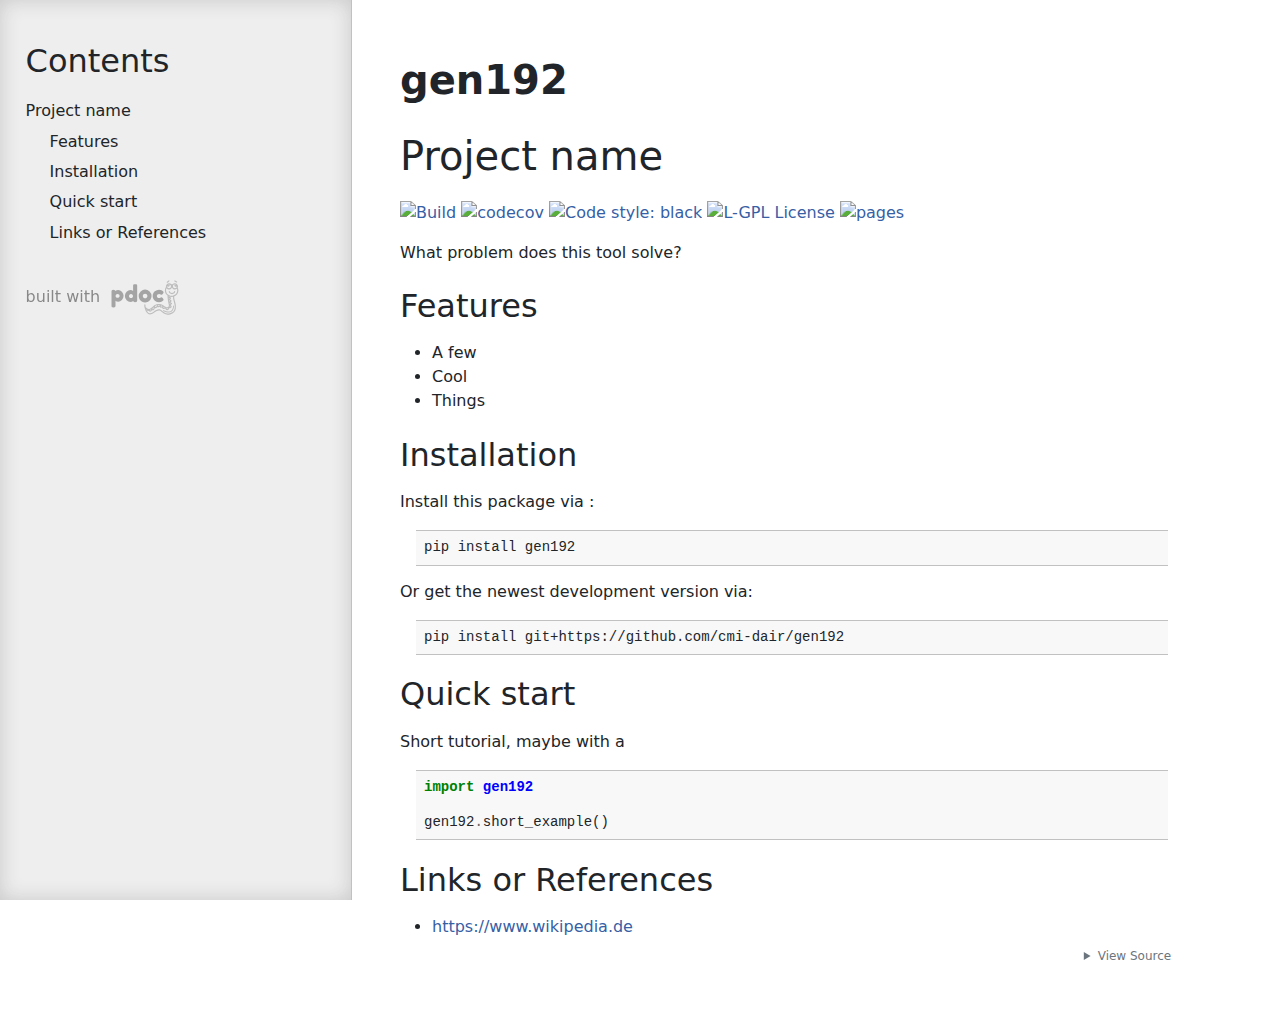
==== gen192.html @ 01dd6d23 "Deploying to gh-pages from @ cmi-dair/gen192@9e38a7f483c309b18f15847c6a47e11b8c8f13d1 🚀" ====
<!doctype html>
<html lang="en">
<head>
    <meta charset="utf-8">
    <meta name="viewport" content="width=device-width, initial-scale=1">
    <meta name="generator" content="pdoc 14.0.0"/>
    <title>gen192 API documentation</title>

    <style>/*! * Bootstrap Reboot v5.0.0 (https://getbootstrap.com/) * Copyright 2011-2021 The Bootstrap Authors * Copyright 2011-2021 Twitter, Inc. * Licensed under MIT (https://github.com/twbs/bootstrap/blob/main/LICENSE) * Forked from Normalize.css, licensed MIT (https://github.com/necolas/normalize.css/blob/master/LICENSE.md) */*,::after,::before{box-sizing:border-box}@media (prefers-reduced-motion:no-preference){:root{scroll-behavior:smooth}}body{margin:0;font-family:system-ui,-apple-system,"Segoe UI",Roboto,"Helvetica Neue",Arial,"Noto Sans","Liberation Sans",sans-serif,"Apple Color Emoji","Segoe UI Emoji","Segoe UI Symbol","Noto Color Emoji";font-size:1rem;font-weight:400;line-height:1.5;color:#212529;background-color:#fff;-webkit-text-size-adjust:100%;-webkit-tap-highlight-color:transparent}hr{margin:1rem 0;color:inherit;background-color:currentColor;border:0;opacity:.25}hr:not([size]){height:1px}h1,h2,h3,h4,h5,h6{margin-top:0;margin-bottom:.5rem;font-weight:500;line-height:1.2}h1{font-size:calc(1.375rem + 1.5vw)}@media (min-width:1200px){h1{font-size:2.5rem}}h2{font-size:calc(1.325rem + .9vw)}@media (min-width:1200px){h2{font-size:2rem}}h3{font-size:calc(1.3rem + .6vw)}@media (min-width:1200px){h3{font-size:1.75rem}}h4{font-size:calc(1.275rem + .3vw)}@media (min-width:1200px){h4{font-size:1.5rem}}h5{font-size:1.25rem}h6{font-size:1rem}p{margin-top:0;margin-bottom:1rem}abbr[data-bs-original-title],abbr[title]{-webkit-text-decoration:underline dotted;text-decoration:underline dotted;cursor:help;-webkit-text-decoration-skip-ink:none;text-decoration-skip-ink:none}address{margin-bottom:1rem;font-style:normal;line-height:inherit}ol,ul{padding-left:2rem}dl,ol,ul{margin-top:0;margin-bottom:1rem}ol ol,ol ul,ul ol,ul ul{margin-bottom:0}dt{font-weight:700}dd{margin-bottom:.5rem;margin-left:0}blockquote{margin:0 0 1rem}b,strong{font-weight:bolder}small{font-size:.875em}mark{padding:.2em;background-color:#fcf8e3}sub,sup{position:relative;font-size:.75em;line-height:0;vertical-align:baseline}sub{bottom:-.25em}sup{top:-.5em}a{color:#0d6efd;text-decoration:underline}a:hover{color:#0a58ca}a:not([href]):not([class]),a:not([href]):not([class]):hover{color:inherit;text-decoration:none}code,kbd,pre,samp{font-family:SFMono-Regular,Menlo,Monaco,Consolas,"Liberation Mono","Courier New",monospace;font-size:1em;direction:ltr;unicode-bidi:bidi-override}pre{display:block;margin-top:0;margin-bottom:1rem;overflow:auto;font-size:.875em}pre code{font-size:inherit;color:inherit;word-break:normal}code{font-size:.875em;color:#d63384;word-wrap:break-word}a>code{color:inherit}kbd{padding:.2rem .4rem;font-size:.875em;color:#fff;background-color:#212529;border-radius:.2rem}kbd kbd{padding:0;font-size:1em;font-weight:700}figure{margin:0 0 1rem}img,svg{vertical-align:middle}table{caption-side:bottom;border-collapse:collapse}caption{padding-top:.5rem;padding-bottom:.5rem;color:#6c757d;text-align:left}th{text-align:inherit;text-align:-webkit-match-parent}tbody,td,tfoot,th,thead,tr{border-color:inherit;border-style:solid;border-width:0}label{display:inline-block}button{border-radius:0}button:focus:not(:focus-visible){outline:0}button,input,optgroup,select,textarea{margin:0;font-family:inherit;font-size:inherit;line-height:inherit}button,select{text-transform:none}[role=button]{cursor:pointer}select{word-wrap:normal}select:disabled{opacity:1}[list]::-webkit-calendar-picker-indicator{display:none}[type=button],[type=reset],[type=submit],button{-webkit-appearance:button}[type=button]:not(:disabled),[type=reset]:not(:disabled),[type=submit]:not(:disabled),button:not(:disabled){cursor:pointer}::-moz-focus-inner{padding:0;border-style:none}textarea{resize:vertical}fieldset{min-width:0;padding:0;margin:0;border:0}legend{float:left;width:100%;padding:0;margin-bottom:.5rem;font-size:calc(1.275rem + .3vw);line-height:inherit}@media (min-width:1200px){legend{font-size:1.5rem}}legend+*{clear:left}::-webkit-datetime-edit-day-field,::-webkit-datetime-edit-fields-wrapper,::-webkit-datetime-edit-hour-field,::-webkit-datetime-edit-minute,::-webkit-datetime-edit-month-field,::-webkit-datetime-edit-text,::-webkit-datetime-edit-year-field{padding:0}::-webkit-inner-spin-button{height:auto}[type=search]{outline-offset:-2px;-webkit-appearance:textfield}::-webkit-search-decoration{-webkit-appearance:none}::-webkit-color-swatch-wrapper{padding:0}::file-selector-button{font:inherit}::-webkit-file-upload-button{font:inherit;-webkit-appearance:button}output{display:inline-block}iframe{border:0}summary{display:list-item;cursor:pointer}progress{vertical-align:baseline}[hidden]{display:none!important}</style>
    <style>/*! syntax-highlighting.css */pre{line-height:125%;}span.linenos{color:inherit; background-color:transparent; padding-left:5px; padding-right:20px;}.pdoc-code .hll{background-color:#ffffcc}.pdoc-code{background:#f8f8f8;}.pdoc-code .c{color:#3D7B7B; font-style:italic}.pdoc-code .err{border:1px solid #FF0000}.pdoc-code .k{color:#008000; font-weight:bold}.pdoc-code .o{color:#666666}.pdoc-code .ch{color:#3D7B7B; font-style:italic}.pdoc-code .cm{color:#3D7B7B; font-style:italic}.pdoc-code .cp{color:#9C6500}.pdoc-code .cpf{color:#3D7B7B; font-style:italic}.pdoc-code .c1{color:#3D7B7B; font-style:italic}.pdoc-code .cs{color:#3D7B7B; font-style:italic}.pdoc-code .gd{color:#A00000}.pdoc-code .ge{font-style:italic}.pdoc-code .gr{color:#E40000}.pdoc-code .gh{color:#000080; font-weight:bold}.pdoc-code .gi{color:#008400}.pdoc-code .go{color:#717171}.pdoc-code .gp{color:#000080; font-weight:bold}.pdoc-code .gs{font-weight:bold}.pdoc-code .gu{color:#800080; font-weight:bold}.pdoc-code .gt{color:#0044DD}.pdoc-code .kc{color:#008000; font-weight:bold}.pdoc-code .kd{color:#008000; font-weight:bold}.pdoc-code .kn{color:#008000; font-weight:bold}.pdoc-code .kp{color:#008000}.pdoc-code .kr{color:#008000; font-weight:bold}.pdoc-code .kt{color:#B00040}.pdoc-code .m{color:#666666}.pdoc-code .s{color:#BA2121}.pdoc-code .na{color:#687822}.pdoc-code .nb{color:#008000}.pdoc-code .nc{color:#0000FF; font-weight:bold}.pdoc-code .no{color:#880000}.pdoc-code .nd{color:#AA22FF}.pdoc-code .ni{color:#717171; font-weight:bold}.pdoc-code .ne{color:#CB3F38; font-weight:bold}.pdoc-code .nf{color:#0000FF}.pdoc-code .nl{color:#767600}.pdoc-code .nn{color:#0000FF; font-weight:bold}.pdoc-code .nt{color:#008000; font-weight:bold}.pdoc-code .nv{color:#19177C}.pdoc-code .ow{color:#AA22FF; font-weight:bold}.pdoc-code .w{color:#bbbbbb}.pdoc-code .mb{color:#666666}.pdoc-code .mf{color:#666666}.pdoc-code .mh{color:#666666}.pdoc-code .mi{color:#666666}.pdoc-code .mo{color:#666666}.pdoc-code .sa{color:#BA2121}.pdoc-code .sb{color:#BA2121}.pdoc-code .sc{color:#BA2121}.pdoc-code .dl{color:#BA2121}.pdoc-code .sd{color:#BA2121; font-style:italic}.pdoc-code .s2{color:#BA2121}.pdoc-code .se{color:#AA5D1F; font-weight:bold}.pdoc-code .sh{color:#BA2121}.pdoc-code .si{color:#A45A77; font-weight:bold}.pdoc-code .sx{color:#008000}.pdoc-code .sr{color:#A45A77}.pdoc-code .s1{color:#BA2121}.pdoc-code .ss{color:#19177C}.pdoc-code .bp{color:#008000}.pdoc-code .fm{color:#0000FF}.pdoc-code .vc{color:#19177C}.pdoc-code .vg{color:#19177C}.pdoc-code .vi{color:#19177C}.pdoc-code .vm{color:#19177C}.pdoc-code .il{color:#666666}@media (prefers-color-scheme:dark){pre{line-height:125%;}span.linenos{color:inherit; background-color:transparent; padding-left:5px; padding-right:20px;}.pdoc-code .hll{background-color:#49483e}.pdoc-code{background:#272822; color:#f8f8f2}.pdoc-code .c{color:#75715e}.pdoc-code .err{color:#960050; background-color:#1e0010}.pdoc-code .esc{color:#f8f8f2}.pdoc-code .g{color:#f8f8f2}.pdoc-code .k{color:#66d9ef}.pdoc-code .l{color:#ae81ff}.pdoc-code .n{color:#f8f8f2}.pdoc-code .o{color:#f92672}.pdoc-code .x{color:#f8f8f2}.pdoc-code .p{color:#f8f8f2}.pdoc-code .ch{color:#75715e}.pdoc-code .cm{color:#75715e}.pdoc-code .cp{color:#75715e}.pdoc-code .cpf{color:#75715e}.pdoc-code .c1{color:#75715e}.pdoc-code .cs{color:#75715e}.pdoc-code .gd{color:#f92672}.pdoc-code .ge{color:#f8f8f2; font-style:italic}.pdoc-code .gr{color:#f8f8f2}.pdoc-code .gh{color:#f8f8f2}.pdoc-code .gi{color:#a6e22e}.pdoc-code .go{color:#66d9ef}.pdoc-code .gp{color:#f92672; font-weight:bold}.pdoc-code .gs{color:#f8f8f2; font-weight:bold}.pdoc-code .gu{color:#75715e}.pdoc-code .gt{color:#f8f8f2}.pdoc-code .kc{color:#66d9ef}.pdoc-code .kd{color:#66d9ef}.pdoc-code .kn{color:#f92672}.pdoc-code .kp{color:#66d9ef}.pdoc-code .kr{color:#66d9ef}.pdoc-code .kt{color:#66d9ef}.pdoc-code .ld{color:#e6db74}.pdoc-code .m{color:#ae81ff}.pdoc-code .s{color:#e6db74}.pdoc-code .na{color:#a6e22e}.pdoc-code .nb{color:#f8f8f2}.pdoc-code .nc{color:#a6e22e}.pdoc-code .no{color:#66d9ef}.pdoc-code .nd{color:#a6e22e}.pdoc-code .ni{color:#f8f8f2}.pdoc-code .ne{color:#a6e22e}.pdoc-code .nf{color:#a6e22e}.pdoc-code .nl{color:#f8f8f2}.pdoc-code .nn{color:#f8f8f2}.pdoc-code .nx{color:#a6e22e}.pdoc-code .py{color:#f8f8f2}.pdoc-code .nt{color:#f92672}.pdoc-code .nv{color:#f8f8f2}.pdoc-code .ow{color:#f92672}.pdoc-code .w{color:#f8f8f2}.pdoc-code .mb{color:#ae81ff}.pdoc-code .mf{color:#ae81ff}.pdoc-code .mh{color:#ae81ff}.pdoc-code .mi{color:#ae81ff}.pdoc-code .mo{color:#ae81ff}.pdoc-code .sa{color:#e6db74}.pdoc-code .sb{color:#e6db74}.pdoc-code .sc{color:#e6db74}.pdoc-code .dl{color:#e6db74}.pdoc-code .sd{color:#e6db74}.pdoc-code .s2{color:#e6db74}.pdoc-code .se{color:#ae81ff}.pdoc-code .sh{color:#e6db74}.pdoc-code .si{color:#e6db74}.pdoc-code .sx{color:#e6db74}.pdoc-code .sr{color:#e6db74}.pdoc-code .s1{color:#e6db74}.pdoc-code .ss{color:#e6db74}.pdoc-code .bp{color:#f8f8f2}.pdoc-code .fm{color:#a6e22e}.pdoc-code .vc{color:#f8f8f2}.pdoc-code .vg{color:#f8f8f2}.pdoc-code .vi{color:#f8f8f2}.pdoc-code .vm{color:#f8f8f2}}</style>
    <style>/*! theme.css */:root{--pdoc-background:#fff;}.pdoc{--text:#212529;--muted:#6c757d;--link:#3660a5;--link-hover:#1659c5;--code:#f8f8f8;--active:#fff598;--accent:#eee;--accent2:#c1c1c1;--nav-hover:rgba(255, 255, 255, 0.5);--name:#0066BB;--def:#008800;--annotation:#007020;}@media (prefers-color-scheme:dark){:root{--pdoc-background:#212529;}.pdoc{--text:#f7f7f7;--muted:#9d9d9d;--link:#58a6ff;--link-hover:#3989ff;--code:#333;--active:#555;--accent:#343434;--accent2:#555;--nav-hover:rgba(0, 0, 0, 0.1);--name:#77C1FF;--def:#0cdd0c;--annotation:#00c037;}}</style>
    <style>/*! layout.css */html, body{width:100%;height:100%;}html, main{scroll-behavior:smooth;}body{background-color:var(--pdoc-background);}@media (max-width:769px){#navtoggle{cursor:pointer;position:absolute;width:50px;height:40px;top:1rem;right:1rem;border-color:var(--text);color:var(--text);display:flex;opacity:0.8;z-index:999;}#navtoggle:hover{opacity:1;}#togglestate + div{display:none;}#togglestate:checked + div{display:inherit;}main, header{padding:2rem 3vw;}header + main{margin-top:-3rem;}.git-button{display:none !important;}nav input[type="search"]{max-width:77%;}nav input[type="search"]:first-child{margin-top:-6px;}nav input[type="search"]:valid ~ *{display:none !important;}}@media (min-width:770px){:root{--sidebar-width:clamp(12.5rem, 28vw, 22rem);}nav{position:fixed;overflow:auto;height:100vh;width:var(--sidebar-width);}main, header{padding:3rem 2rem 3rem calc(var(--sidebar-width) + 3rem);width:calc(54rem + var(--sidebar-width));max-width:100%;}header + main{margin-top:-4rem;}#navtoggle{display:none;}}#togglestate{position:absolute;height:0;opacity:0;}nav.pdoc{--pad:clamp(0.5rem, 2vw, 1.75rem);--indent:1.5rem;background-color:var(--accent);border-right:1px solid var(--accent2);box-shadow:0 0 20px rgba(50, 50, 50, .2) inset;padding:0 0 0 var(--pad);overflow-wrap:anywhere;scrollbar-width:thin; scrollbar-color:var(--accent2) transparent }nav.pdoc::-webkit-scrollbar{width:.4rem; }nav.pdoc::-webkit-scrollbar-thumb{background-color:var(--accent2); }nav.pdoc > div{padding:var(--pad) 0;}nav.pdoc .module-list-button{display:inline-flex;align-items:center;color:var(--text);border-color:var(--muted);margin-bottom:1rem;}nav.pdoc .module-list-button:hover{border-color:var(--text);}nav.pdoc input[type=search]{display:block;outline-offset:0;width:calc(100% - var(--pad));}nav.pdoc .logo{max-width:calc(100% - var(--pad));max-height:35vh;display:block;margin:0 auto 1rem;transform:translate(calc(-.5 * var(--pad)), 0);}nav.pdoc ul{list-style:none;padding-left:0;}nav.pdoc > div > ul{margin-left:calc(0px - var(--pad));}nav.pdoc li a{padding:.2rem 0 .2rem calc(var(--pad) + var(--indent));}nav.pdoc > div > ul > li > a{padding-left:var(--pad);}nav.pdoc li{transition:all 100ms;}nav.pdoc li:hover{background-color:var(--nav-hover);}nav.pdoc a, nav.pdoc a:hover{color:var(--text);}nav.pdoc a{display:block;}nav.pdoc > h2:first-of-type{margin-top:1.5rem;}nav.pdoc .class:before{content:"class ";color:var(--muted);}nav.pdoc .function:after{content:"()";color:var(--muted);}nav.pdoc footer:before{content:"";display:block;width:calc(100% - var(--pad));border-top:solid var(--accent2) 1px;margin-top:1.5rem;padding-top:.5rem;}nav.pdoc footer{font-size:small;}</style>
    <style>/*! content.css */.pdoc{color:var(--text);box-sizing:border-box;line-height:1.5;background:none;}.pdoc .pdoc-button{cursor:pointer;display:inline-block;border:solid black 1px;border-radius:2px;font-size:.75rem;padding:calc(0.5em - 1px) 1em;transition:100ms all;}.pdoc .pdoc-alert{padding:1rem 1rem 1rem calc(1.5rem + 24px);border:1px solid transparent;border-radius:.25rem;background-repeat:no-repeat;background-position:1rem center;margin-bottom:1rem;}.pdoc .pdoc-alert > *:last-child{margin-bottom:0;}.pdoc .pdoc-alert-note {color:#084298;background-color:#cfe2ff;border-color:#b6d4fe;background-image:url("data:image/svg+xml,%3Csvg%20xmlns%3D%22http%3A//www.w3.org/2000/svg%22%20width%3D%2224%22%20height%3D%2224%22%20fill%3D%22%23084298%22%20viewBox%3D%220%200%2016%2016%22%3E%3Cpath%20d%3D%22M8%2016A8%208%200%201%200%208%200a8%208%200%200%200%200%2016zm.93-9.412-1%204.705c-.07.34.029.533.304.533.194%200%20.487-.07.686-.246l-.088.416c-.287.346-.92.598-1.465.598-.703%200-1.002-.422-.808-1.319l.738-3.468c.064-.293.006-.399-.287-.47l-.451-.081.082-.381%202.29-.287zM8%205.5a1%201%200%201%201%200-2%201%201%200%200%201%200%202z%22/%3E%3C/svg%3E");}.pdoc .pdoc-alert-warning{color:#664d03;background-color:#fff3cd;border-color:#ffecb5;background-image:url("data:image/svg+xml,%3Csvg%20xmlns%3D%22http%3A//www.w3.org/2000/svg%22%20width%3D%2224%22%20height%3D%2224%22%20fill%3D%22%23664d03%22%20viewBox%3D%220%200%2016%2016%22%3E%3Cpath%20d%3D%22M8.982%201.566a1.13%201.13%200%200%200-1.96%200L.165%2013.233c-.457.778.091%201.767.98%201.767h13.713c.889%200%201.438-.99.98-1.767L8.982%201.566zM8%205c.535%200%20.954.462.9.995l-.35%203.507a.552.552%200%200%201-1.1%200L7.1%205.995A.905.905%200%200%201%208%205zm.002%206a1%201%200%201%201%200%202%201%201%200%200%201%200-2z%22/%3E%3C/svg%3E");}.pdoc .pdoc-alert-danger{color:#842029;background-color:#f8d7da;border-color:#f5c2c7;background-image:url("data:image/svg+xml,%3Csvg%20xmlns%3D%22http%3A//www.w3.org/2000/svg%22%20width%3D%2224%22%20height%3D%2224%22%20fill%3D%22%23842029%22%20viewBox%3D%220%200%2016%2016%22%3E%3Cpath%20d%3D%22M5.52.359A.5.5%200%200%201%206%200h4a.5.5%200%200%201%20.474.658L8.694%206H12.5a.5.5%200%200%201%20.395.807l-7%209a.5.5%200%200%201-.873-.454L6.823%209.5H3.5a.5.5%200%200%201-.48-.641l2.5-8.5z%22/%3E%3C/svg%3E");}.pdoc .visually-hidden{position:absolute !important;width:1px !important;height:1px !important;padding:0 !important;margin:-1px !important;overflow:hidden !important;clip:rect(0, 0, 0, 0) !important;white-space:nowrap !important;border:0 !important;}.pdoc h1, .pdoc h2, .pdoc h3{font-weight:300;margin:.3em 0;padding:.2em 0;}.pdoc > section:not(.module-info) h1{font-size:1.5rem;font-weight:500;}.pdoc > section:not(.module-info) h2{font-size:1.4rem;font-weight:500;}.pdoc > section:not(.module-info) h3{font-size:1.3rem;font-weight:500;}.pdoc > section:not(.module-info) h4{font-size:1.2rem;}.pdoc > section:not(.module-info) h5{font-size:1.1rem;}.pdoc a{text-decoration:none;color:var(--link);}.pdoc a:hover{color:var(--link-hover);}.pdoc blockquote{margin-left:2rem;}.pdoc pre{border-top:1px solid var(--accent2);border-bottom:1px solid var(--accent2);margin-top:0;margin-bottom:1em;padding:.5rem 0 .5rem .5rem;overflow-x:auto;background-color:var(--code);}.pdoc code{color:var(--text);padding:.2em .4em;margin:0;font-size:85%;background-color:var(--code);border-radius:6px;}.pdoc a > code{color:inherit;}.pdoc pre > code{display:inline-block;font-size:inherit;background:none;border:none;padding:0;}.pdoc > section:not(.module-info){margin-bottom:1.5rem;}.pdoc .modulename{margin-top:0;font-weight:bold;}.pdoc .modulename a{color:var(--link);transition:100ms all;}.pdoc .git-button{float:right;border:solid var(--link) 1px;}.pdoc .git-button:hover{background-color:var(--link);color:var(--pdoc-background);}.view-source-toggle-state,.view-source-toggle-state ~ .pdoc-code{display:none;}.view-source-toggle-state:checked ~ .pdoc-code{display:block;}.view-source-button{display:inline-block;float:right;font-size:.75rem;line-height:1.5rem;color:var(--muted);padding:0 .4rem 0 1.3rem;cursor:pointer;text-indent:-2px;}.view-source-button > span{visibility:hidden;}.module-info .view-source-button{float:none;display:flex;justify-content:flex-end;margin:-1.2rem .4rem -.2rem 0;}.view-source-button::before{position:absolute;content:"View Source";display:list-item;list-style-type:disclosure-closed;}.view-source-toggle-state:checked ~ .attr .view-source-button::before,.view-source-toggle-state:checked ~ .view-source-button::before{list-style-type:disclosure-open;}.pdoc .docstring{margin-bottom:1.5rem;}.pdoc section:not(.module-info) .docstring{margin-left:clamp(0rem, 5vw - 2rem, 1rem);}.pdoc .docstring .pdoc-code{margin-left:1em;margin-right:1em;}.pdoc h1:target,.pdoc h2:target,.pdoc h3:target,.pdoc h4:target,.pdoc h5:target,.pdoc h6:target,.pdoc .pdoc-code > pre > span:target{background-color:var(--active);box-shadow:-1rem 0 0 0 var(--active);}.pdoc .pdoc-code > pre > span:target{display:block;}.pdoc div:target > .attr,.pdoc section:target > .attr,.pdoc dd:target > a{background-color:var(--active);}.pdoc *{scroll-margin:2rem;}.pdoc .pdoc-code .linenos{user-select:none;}.pdoc .attr:hover{filter:contrast(0.95);}.pdoc section, .pdoc .classattr{position:relative;}.pdoc .headerlink{--width:clamp(1rem, 3vw, 2rem);position:absolute;top:0;left:calc(0rem - var(--width));transition:all 100ms ease-in-out;opacity:0;}.pdoc .headerlink::before{content:"#";display:block;text-align:center;width:var(--width);height:2.3rem;line-height:2.3rem;font-size:1.5rem;}.pdoc .attr:hover ~ .headerlink,.pdoc *:target > .headerlink,.pdoc .headerlink:hover{opacity:1;}.pdoc .attr{display:block;margin:.5rem 0 .5rem;padding:.4rem .4rem .4rem 1rem;background-color:var(--accent);overflow-x:auto;}.pdoc .classattr{margin-left:2rem;}.pdoc .name{color:var(--name);font-weight:bold;}.pdoc .def{color:var(--def);font-weight:bold;}.pdoc .signature{background-color:transparent;}.pdoc .param, .pdoc .return-annotation{white-space:pre;}.pdoc .signature.multiline .param{display:block;}.pdoc .signature.condensed .param{display:inline-block;}.pdoc .annotation{color:var(--annotation);}.pdoc .view-value-toggle-state,.pdoc .view-value-toggle-state ~ .default_value{display:none;}.pdoc .view-value-toggle-state:checked ~ .default_value{display:inherit;}.pdoc .view-value-button{font-size:.5rem;vertical-align:middle;border-style:dashed;margin-top:-0.1rem;}.pdoc .view-value-button:hover{background:white;}.pdoc .view-value-button::before{content:"show";text-align:center;width:2.2em;display:inline-block;}.pdoc .view-value-toggle-state:checked ~ .view-value-button::before{content:"hide";}.pdoc .inherited{margin-left:2rem;}.pdoc .inherited dt{font-weight:700;}.pdoc .inherited dt, .pdoc .inherited dd{display:inline;margin-left:0;margin-bottom:.5rem;}.pdoc .inherited dd:not(:last-child):after{content:", ";}.pdoc .inherited .class:before{content:"class ";}.pdoc .inherited .function a:after{content:"()";}.pdoc .search-result .docstring{overflow:auto;max-height:25vh;}.pdoc .search-result.focused > .attr{background-color:var(--active);}.pdoc .attribution{margin-top:2rem;display:block;opacity:0.5;transition:all 200ms;filter:grayscale(100%);}.pdoc .attribution:hover{opacity:1;filter:grayscale(0%);}.pdoc .attribution img{margin-left:5px;height:35px;vertical-align:middle;width:70px;transition:all 200ms;}.pdoc table{display:block;width:max-content;max-width:100%;overflow:auto;margin-bottom:1rem;}.pdoc table th{font-weight:600;}.pdoc table th, .pdoc table td{padding:6px 13px;border:1px solid var(--accent2);}</style>
    <style>/*! custom.css */</style></head>
<body>
    <nav class="pdoc">
        <label id="navtoggle" for="togglestate" class="pdoc-button"><svg xmlns='http://www.w3.org/2000/svg' viewBox='0 0 30 30'><path stroke-linecap='round' stroke="currentColor" stroke-miterlimit='10' stroke-width='2' d='M4 7h22M4 15h22M4 23h22'/></svg></label>
        <input id="togglestate" type="checkbox" aria-hidden="true" tabindex="-1">
        <div>


            <h2>Contents</h2>
            <ul>
  <li><a href="#project-name">Project name</a>
  <ul>
    <li><a href="#features">Features</a></li>
    <li><a href="#installation">Installation</a></li>
    <li><a href="#quick-start">Quick start</a></li>
    <li><a href="#links-or-references">Links or References</a></li>
  </ul></li>
</ul>





        <a class="attribution" title="pdoc: Python API documentation generator" href="https://pdoc.dev" target="_blank">
            built with <span class="visually-hidden">pdoc</span><img
                alt="pdoc logo"
                src="data:image/svg+xml,%3Csvg%20xmlns%3D%22http%3A//www.w3.org/2000/svg%22%20role%3D%22img%22%20aria-label%3D%22pdoc%20logo%22%20width%3D%22300%22%20height%3D%22150%22%20viewBox%3D%22-1%200%2060%2030%22%3E%3Ctitle%3Epdoc%3C/title%3E%3Cpath%20d%3D%22M29.621%2021.293c-.011-.273-.214-.475-.511-.481a.5.5%200%200%200-.489.503l-.044%201.393c-.097.551-.695%201.215-1.566%201.704-.577.428-1.306.486-2.193.182-1.426-.617-2.467-1.654-3.304-2.487l-.173-.172a3.43%203.43%200%200%200-.365-.306.49.49%200%200%200-.286-.196c-1.718-1.06-4.931-1.47-7.353.191l-.219.15c-1.707%201.187-3.413%202.131-4.328%201.03-.02-.027-.49-.685-.141-1.763.233-.721.546-2.408.772-4.076.042-.09.067-.187.046-.288.166-1.347.277-2.625.241-3.351%201.378-1.008%202.271-2.586%202.271-4.362%200-.976-.272-1.935-.788-2.774-.057-.094-.122-.18-.184-.268.033-.167.052-.339.052-.516%200-1.477-1.202-2.679-2.679-2.679-.791%200-1.496.352-1.987.9a6.3%206.3%200%200%200-1.001.029c-.492-.564-1.207-.929-2.012-.929-1.477%200-2.679%201.202-2.679%202.679A2.65%202.65%200%200%200%20.97%206.554c-.383.747-.595%201.572-.595%202.41%200%202.311%201.507%204.29%203.635%205.107-.037.699-.147%202.27-.423%203.294l-.137.461c-.622%202.042-2.515%208.257%201.727%2010.643%201.614.908%203.06%201.248%204.317%201.248%202.665%200%204.492-1.524%205.322-2.401%201.476-1.559%202.886-1.854%206.491.82%201.877%201.393%203.514%201.753%204.861%201.068%202.223-1.713%202.811-3.867%203.399-6.374.077-.846.056-1.469.054-1.537zm-4.835%204.313c-.054.305-.156.586-.242.629-.034-.007-.131-.022-.307-.157-.145-.111-.314-.478-.456-.908.221.121.432.25.675.355.115.039.219.051.33.081zm-2.251-1.238c-.05.33-.158.648-.252.694-.022.001-.125-.018-.307-.157-.217-.166-.488-.906-.639-1.573.358.344.754.693%201.198%201.036zm-3.887-2.337c-.006-.116-.018-.231-.041-.342.635.145%201.189.368%201.599.625.097.231.166.481.174.642-.03.049-.055.101-.067.158-.046.013-.128.026-.298.004-.278-.037-.901-.57-1.367-1.087zm-1.127-.497c.116.306.176.625.12.71-.019.014-.117.045-.345.016-.206-.027-.604-.332-.986-.695.41-.051.816-.056%201.211-.031zm-4.535%201.535c.209.22.379.47.358.598-.006.041-.088.138-.351.234-.144.055-.539-.063-.979-.259a11.66%2011.66%200%200%200%20.972-.573zm.983-.664c.359-.237.738-.418%201.126-.554.25.237.479.548.457.694-.006.042-.087.138-.351.235-.174.064-.694-.105-1.232-.375zm-3.381%201.794c-.022.145-.061.29-.149.401-.133.166-.358.248-.69.251h-.002c-.133%200-.306-.26-.45-.621.417.091.854.07%201.291-.031zm-2.066-8.077a4.78%204.78%200%200%201-.775-.584c.172-.115.505-.254.88-.378l-.105.962zm-.331%202.302a10.32%2010.32%200%200%201-.828-.502c.202-.143.576-.328.984-.49l-.156.992zm-.45%202.157l-.701-.403c.214-.115.536-.249.891-.376a11.57%2011.57%200%200%201-.19.779zm-.181%201.716c.064.398.194.702.298.893-.194-.051-.435-.162-.736-.398.061-.119.224-.3.438-.495zM8.87%204.141c0%20.152-.123.276-.276.276s-.275-.124-.275-.276.123-.276.276-.276.275.124.275.276zm-.735-.389a1.15%201.15%200%200%200-.314.783%201.16%201.16%200%200%200%201.162%201.162c.457%200%20.842-.27%201.032-.653.026.117.042.238.042.362a1.68%201.68%200%200%201-1.679%201.679%201.68%201.68%200%200%201-1.679-1.679c0-.843.626-1.535%201.436-1.654zM5.059%205.406A1.68%201.68%200%200%201%203.38%207.085a1.68%201.68%200%200%201-1.679-1.679c0-.037.009-.072.011-.109.21.3.541.508.935.508a1.16%201.16%200%200%200%201.162-1.162%201.14%201.14%200%200%200-.474-.912c.015%200%20.03-.005.045-.005.926.001%201.679.754%201.679%201.68zM3.198%204.141c0%20.152-.123.276-.276.276s-.275-.124-.275-.276.123-.276.276-.276.275.124.275.276zM1.375%208.964c0-.52.103-1.035.288-1.52.466.394%201.06.64%201.717.64%201.144%200%202.116-.725%202.499-1.738.383%201.012%201.355%201.738%202.499%201.738.867%200%201.631-.421%202.121-1.062.307.605.478%201.267.478%201.942%200%202.486-2.153%204.51-4.801%204.51s-4.801-2.023-4.801-4.51zm24.342%2019.349c-.985.498-2.267.168-3.813-.979-3.073-2.281-5.453-3.199-7.813-.705-1.315%201.391-4.163%203.365-8.423.97-3.174-1.786-2.239-6.266-1.261-9.479l.146-.492c.276-1.02.395-2.457.444-3.268a6.11%206.11%200%200%200%201.18.115%206.01%206.01%200%200%200%202.536-.562l-.006.175c-.802.215-1.848.612-2.021%201.25-.079.295.021.601.274.837.219.203.415.364.598.501-.667.304-1.243.698-1.311%201.179-.02.144-.022.507.393.787.213.144.395.26.564.365-1.285.521-1.361.96-1.381%201.126-.018.142-.011.496.427.746l.854.489c-.473.389-.971.914-.999%201.429-.018.278.095.532.316.713.675.556%201.231.721%201.653.721.059%200%20.104-.014.158-.02.207.707.641%201.64%201.513%201.64h.013c.8-.008%201.236-.345%201.462-.626.173-.216.268-.457.325-.692.424.195.93.374%201.372.374.151%200%20.294-.021.423-.068.732-.27.944-.704.993-1.021.009-.061.003-.119.002-.179.266.086.538.147.789.147.15%200%20.294-.021.423-.069.542-.2.797-.489.914-.754.237.147.478.258.704.288.106.014.205.021.296.021.356%200%20.595-.101.767-.229.438.435%201.094.992%201.656%201.067.106.014.205.021.296.021a1.56%201.56%200%200%200%20.323-.035c.17.575.453%201.289.866%201.605.358.273.665.362.914.362a.99.99%200%200%200%20.421-.093%201.03%201.03%200%200%200%20.245-.164c.168.428.39.846.68%201.068.358.273.665.362.913.362a.99.99%200%200%200%20.421-.093c.317-.148.512-.448.639-.762.251.157.495.257.726.257.127%200%20.25-.024.37-.071.427-.17.706-.617.841-1.314.022-.015.047-.022.068-.038.067-.051.133-.104.196-.159-.443%201.486-1.107%202.761-2.086%203.257zM8.66%209.925a.5.5%200%201%200-1%200c0%20.653-.818%201.205-1.787%201.205s-1.787-.552-1.787-1.205a.5.5%200%201%200-1%200c0%201.216%201.25%202.205%202.787%202.205s2.787-.989%202.787-2.205zm4.4%2015.965l-.208.097c-2.661%201.258-4.708%201.436-6.086.527-1.542-1.017-1.88-3.19-1.844-4.198a.4.4%200%200%200-.385-.414c-.242-.029-.406.164-.414.385-.046%201.249.367%203.686%202.202%204.896.708.467%201.547.7%202.51.7%201.248%200%202.706-.392%204.362-1.174l.185-.086a.4.4%200%200%200%20.205-.527c-.089-.204-.326-.291-.527-.206zM9.547%202.292c.093.077.205.114.317.114a.5.5%200%200%200%20.318-.886L8.817.397a.5.5%200%200%200-.703.068.5.5%200%200%200%20.069.703l1.364%201.124zm-7.661-.065c.086%200%20.173-.022.253-.068l1.523-.893a.5.5%200%200%200-.506-.863l-1.523.892a.5.5%200%200%200-.179.685c.094.158.261.247.432.247z%22%20transform%3D%22matrix%28-1%200%200%201%2058%200%29%22%20fill%3D%22%233bb300%22/%3E%3Cpath%20d%3D%22M.3%2021.86V10.18q0-.46.02-.68.04-.22.18-.5.28-.54%201.34-.54%201.06%200%201.42.28.38.26.44.78.76-1.04%202.38-1.04%201.64%200%203.1%201.54%201.46%201.54%201.46%203.58%200%202.04-1.46%203.58-1.44%201.54-3.08%201.54-1.64%200-2.38-.92v4.04q0%20.46-.04.68-.02.22-.18.5-.14.3-.5.42-.36.12-.98.12-.62%200-1-.12-.36-.12-.52-.4-.14-.28-.18-.5-.02-.22-.02-.68zm3.96-9.42q-.46.54-.46%201.18%200%20.64.46%201.18.48.52%201.2.52.74%200%201.24-.52.52-.52.52-1.18%200-.66-.48-1.18-.48-.54-1.26-.54-.76%200-1.22.54zm14.741-8.36q.16-.3.54-.42.38-.12%201-.12.64%200%201.02.12.38.12.52.42.16.3.18.54.04.22.04.68v11.94q0%20.46-.04.7-.02.22-.18.5-.3.54-1.7.54-1.38%200-1.54-.98-.84.96-2.34.96-1.8%200-3.28-1.56-1.48-1.58-1.48-3.66%200-2.1%201.48-3.68%201.5-1.58%203.28-1.58%201.48%200%202.3%201v-4.2q0-.46.02-.68.04-.24.18-.52zm-3.24%2010.86q.52.54%201.26.54.74%200%201.22-.54.5-.54.5-1.18%200-.66-.48-1.22-.46-.56-1.26-.56-.8%200-1.28.56-.48.54-.48%201.2%200%20.66.52%201.2zm7.833-1.2q0-2.4%201.68-3.96%201.68-1.56%203.84-1.56%202.16%200%203.82%201.56%201.66%201.54%201.66%203.94%200%201.66-.86%202.96-.86%201.28-2.1%201.9-1.22.6-2.54.6-1.32%200-2.56-.64-1.24-.66-2.1-1.92-.84-1.28-.84-2.88zm4.18%201.44q.64.48%201.3.48.66%200%201.32-.5.66-.5.66-1.48%200-.98-.62-1.46-.62-.48-1.34-.48-.72%200-1.34.5-.62.5-.62%201.48%200%20.96.64%201.46zm11.412-1.44q0%20.84.56%201.32.56.46%201.18.46.64%200%201.18-.36.56-.38.9-.38.6%200%201.46%201.06.46.58.46%201.04%200%20.76-1.1%201.42-1.14.8-2.8.8-1.86%200-3.58-1.34-.82-.64-1.34-1.7-.52-1.08-.52-2.36%200-1.3.52-2.34.52-1.06%201.34-1.7%201.66-1.32%203.54-1.32.76%200%201.48.22.72.2%201.06.4l.32.2q.36.24.56.38.52.4.52.92%200%20.5-.42%201.14-.72%201.1-1.38%201.1-.38%200-1.08-.44-.36-.34-1.04-.34-.66%200-1.24.48-.58.48-.58%201.34z%22%20fill%3D%22green%22/%3E%3C/svg%3E"/>
        </a>
</div>
    </nav>
    <main class="pdoc">
            <section class="module-info">
                    <h1 class="modulename">
gen192    </h1>

                        <div class="docstring"><h1 id="project-name">Project name</h1>

<p><a href="https://github.com/cmi-dair/gen192/actions/workflows/test.yaml?query=branch%3Amain"><img src="https://github.com/cmi-dair/gen192/actions/workflows/test.yaml/badge.svg?branch=main" alt="Build" /></a>
<a href="https://codecov.io/gh/cmi-dair/gen192"><img src="https://codecov.io/gh/cmi-dair/gen192/branch/main/graph/badge.svg?token=22HWWFWPW5" alt="codecov" /></a>
<a href="https://github.com/psf/black"><img src="https://img.shields.io/badge/code%20style-black-000000.svg" alt="Code style: black" /></a>
<a href="https://github.com/cmi-dair/gen192/blob/main/LICENSE"><img src="https://img.shields.io/badge/license-L--GPL-blue.svg" alt="L-GPL License" /></a>
<a href="https://cmi-dair.github.io/gen192"><img src="https://img.shields.io/badge/api-docs-blue" alt="pages" /></a></p>

<p>What problem does this tool solve?</p>

<h2 id="features">Features</h2>

<ul>
<li>A few</li>
<li>Cool</li>
<li>Things</li>
</ul>

<h2 id="installation">Installation</h2>

<p>Install this package via :</p>

<div class="pdoc-code codehilite">
<pre><span></span><code>pip<span class="w"> </span>install<span class="w"> </span>gen192
</code></pre>
</div>

<p>Or get the newest development version via:</p>

<div class="pdoc-code codehilite">
<pre><span></span><code>pip<span class="w"> </span>install<span class="w"> </span>git+https://github.com/cmi-dair/gen192
</code></pre>
</div>

<h2 id="quick-start">Quick start</h2>

<p>Short tutorial, maybe with a</p>

<div class="pdoc-code codehilite">
<pre><span></span><code><span class="kn">import</span> <span class="nn">gen192</span>

<span class="n">gen192</span><span class="o">.</span><span class="n">short_example</span><span class="p">()</span>
</code></pre>
</div>

<h2 id="links-or-references">Links or References</h2>

<ul>
<li><a href="https://www.wikipedia.de">https://www.wikipedia.de</a></li>
</ul>
</div>

                        <input id="mod-gen192-view-source" class="view-source-toggle-state" type="checkbox" aria-hidden="true" tabindex="-1">

                        <label class="view-source-button" for="mod-gen192-view-source"><span>View Source</span></label>

                        <div class="pdoc-code codehilite"><pre><span></span><span id="L-1"><a href="#L-1"><span class="linenos">1</span></a><span class="sd">&quot;&quot;&quot;</span>
</span><span id="L-2"><a href="#L-2"><span class="linenos">2</span></a><span class="sd">.. include:: ../../README.md</span>
</span><span id="L-3"><a href="#L-3"><span class="linenos">3</span></a><span class="sd">&quot;&quot;&quot;</span>
</span></pre></div>


            </section>
    </main>
</body>
</html>
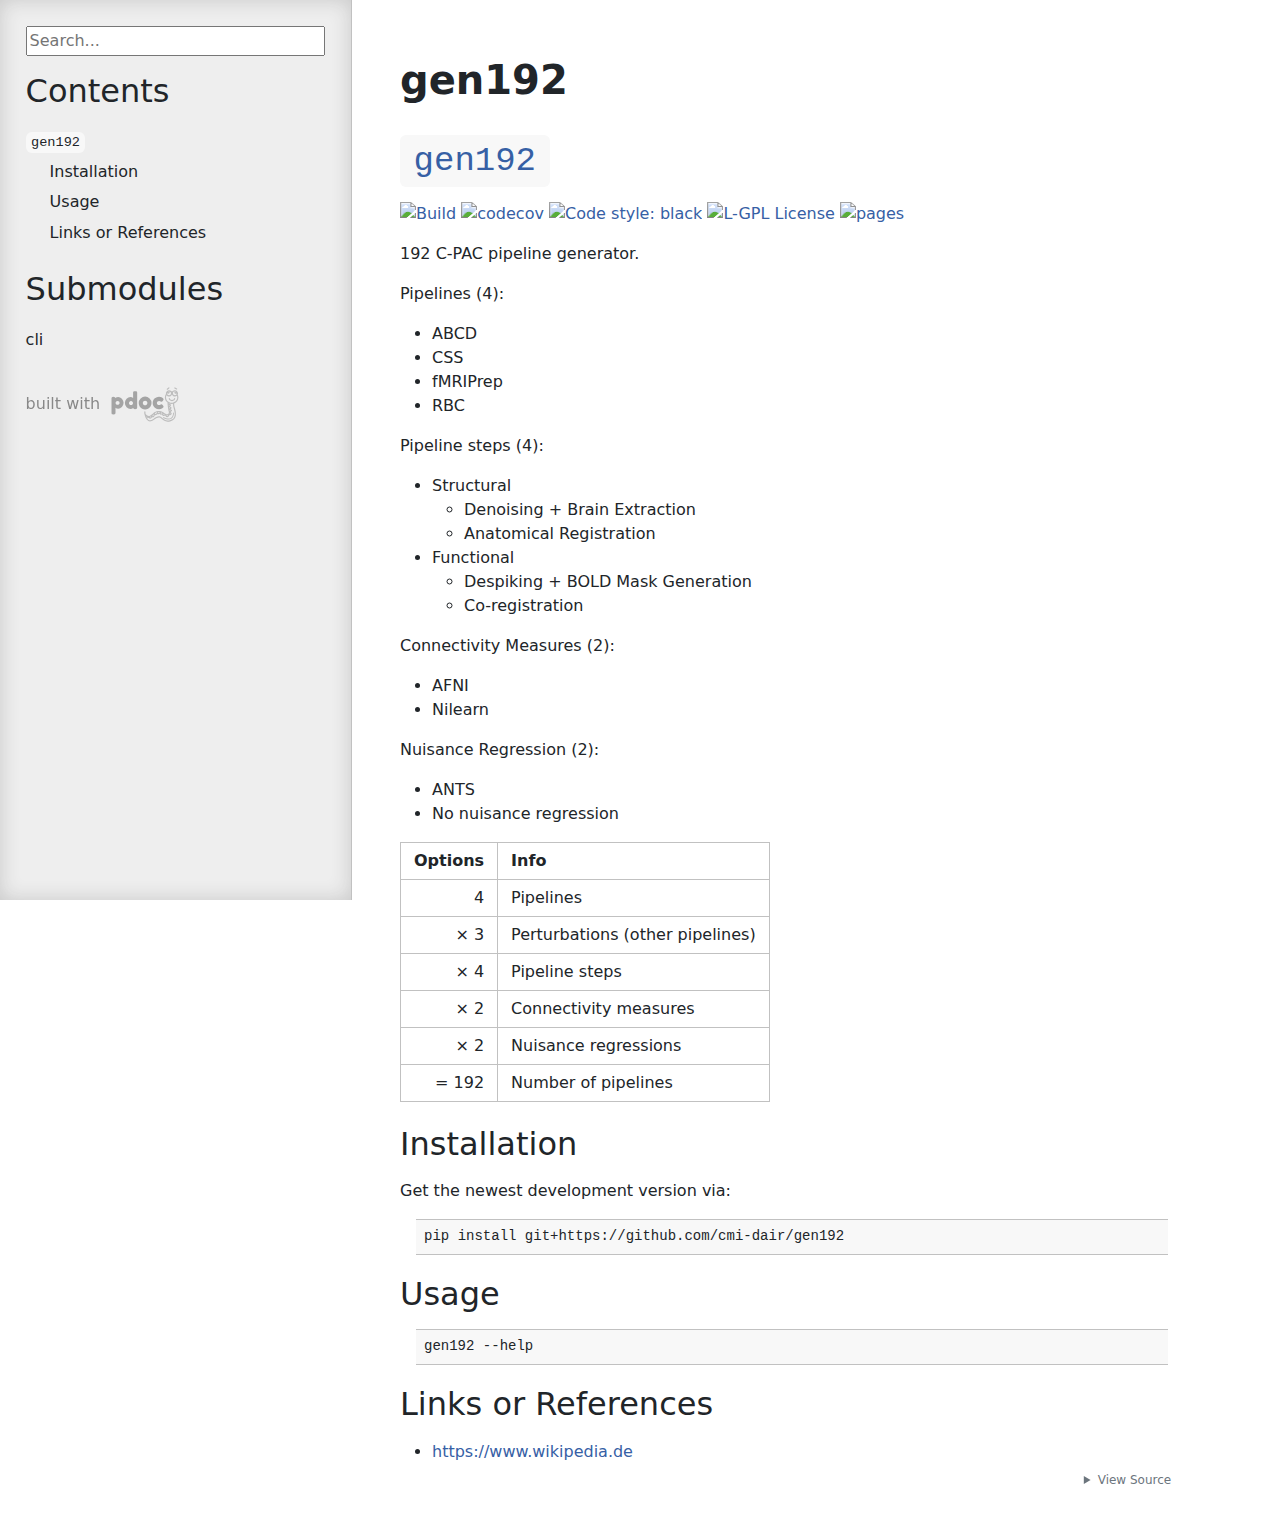
==== commit 08de0b1b: "Deploying to gh-pages from @ cmi-dair/gen192@471620e3353d89a9ac3f9d4f139e85b5da495e5b 🚀" ====
--- a/gen192.html
+++ b/gen192.html
@@ -18,19 +18,24 @@
         <input id="togglestate" type="checkbox" aria-hidden="true" tabindex="-1">
         <div>
 
+            <input type="search" placeholder="Search..." role="searchbox" aria-label="search"
+                   pattern=".+" required>
 
             <h2>Contents</h2>
             <ul>
-  <li><a href="#project-name">Project name</a>
+  <li><a href="#gen192"><code>gen192</code></a>
   <ul>
-    <li><a href="#features">Features</a></li>
     <li><a href="#installation">Installation</a></li>
-    <li><a href="#quick-start">Quick start</a></li>
+    <li><a href="#usage">Usage</a></li>
     <li><a href="#links-or-references">Links or References</a></li>
   </ul></li>
 </ul>
 
 
+            <h2>Submodules</h2>
+            <ul>
+                    <li><a href="gen192/cli.html">cli</a></li>
+            </ul>
 
 
 
@@ -46,7 +51,7 @@
                     <h1 class="modulename">
 gen192    </h1>
 
-                        <div class="docstring"><h1 id="project-name">Project name</h1>
+                        <div class="docstring"><h1 id="gen192"><code><a href="">gen192</a></code></h1>
 
 <p><a href="https://github.com/cmi-dair/gen192/actions/workflows/test.yaml?query=branch%3Amain"><img src="https://github.com/cmi-dair/gen192/actions/workflows/test.yaml/badge.svg?branch=main" alt="Build" /></a>
 <a href="https://codecov.io/gh/cmi-dair/gen192"><img src="https://codecov.io/gh/cmi-dair/gen192/branch/main/graph/badge.svg?token=22HWWFWPW5" alt="codecov" /></a>
@@ -54,40 +59,94 @@
 <a href="https://github.com/cmi-dair/gen192/blob/main/LICENSE"><img src="https://img.shields.io/badge/license-L--GPL-blue.svg" alt="L-GPL License" /></a>
 <a href="https://cmi-dair.github.io/gen192"><img src="https://img.shields.io/badge/api-docs-blue" alt="pages" /></a></p>
 
-<p>What problem does this tool solve?</p>
-
-<h2 id="features">Features</h2>
-
-<ul>
-<li>A few</li>
-<li>Cool</li>
-<li>Things</li>
-</ul>
+<p>192 C-PAC pipeline generator.</p>
+
+<p>Pipelines (4):</p>
+
+<ul>
+<li>ABCD</li>
+<li>CSS</li>
+<li>fMRIPrep</li>
+<li>RBC</li>
+</ul>
+
+<p>Pipeline steps (4):</p>
+
+<ul>
+<li>Structural
+<ul>
+<li>Denoising + Brain Extraction</li>
+<li>Anatomical Registration</li>
+</ul></li>
+<li>Functional
+<ul>
+<li>Despiking + BOLD Mask Generation</li>
+<li>Co-registration</li>
+</ul></li>
+</ul>
+
+<p>Connectivity Measures (2):</p>
+
+<ul>
+<li>AFNI</li>
+<li>Nilearn</li>
+</ul>
+
+<p>Nuisance Regression (2):</p>
+
+<ul>
+<li>ANTS</li>
+<li>No nuisance regression</li>
+</ul>
+
+<table>
+<thead>
+<tr>
+  <th style="text-align:right;">Options</th>
+  <th>Info</th>
+</tr>
+</thead>
+<tbody>
+<tr>
+  <td style="text-align:right;">4</td>
+  <td>Pipelines</td>
+</tr>
+<tr>
+  <td style="text-align:right;">&times; 3</td>
+  <td>Perturbations (other pipelines)</td>
+</tr>
+<tr>
+  <td style="text-align:right;">&times; 4</td>
+  <td>Pipeline steps</td>
+</tr>
+<tr>
+  <td style="text-align:right;">&times; 2</td>
+  <td>Connectivity measures</td>
+</tr>
+<tr>
+  <td style="text-align:right;">&times; 2</td>
+  <td>Nuisance regressions</td>
+</tr>
+<tr>
+  <td style="text-align:right;">= 192</td>
+  <td>Number of pipelines</td>
+</tr>
+</tbody>
+</table>
 
 <h2 id="installation">Installation</h2>
 
-<p>Install this package via :</p>
-
-<div class="pdoc-code codehilite">
-<pre><span></span><code>pip<span class="w"> </span>install<span class="w"> </span>gen192
-</code></pre>
-</div>
-
-<p>Or get the newest development version via:</p>
+<p>Get the newest development version via:</p>
 
 <div class="pdoc-code codehilite">
 <pre><span></span><code>pip<span class="w"> </span>install<span class="w"> </span>git+https://github.com/cmi-dair/gen192
 </code></pre>
 </div>
 
-<h2 id="quick-start">Quick start</h2>
-
-<p>Short tutorial, maybe with a</p>
+<h2 id="usage">Usage</h2>
 
 <div class="pdoc-code codehilite">
-<pre><span></span><code><span class="kn">import</span> <span class="nn">gen192</span>
-
-<span class="n">gen192</span><span class="o">.</span><span class="n">short_example</span><span class="p">()</span>
+<pre><span></span><code>gen192<span class="w"> </span>--help
 </code></pre>
 </div>
 
@@ -110,5 +169,186 @@
 
             </section>
     </main>
-</body>
+<script>
+    function escapeHTML(html) {
+        return document.createElement('div').appendChild(document.createTextNode(html)).parentNode.innerHTML;
+    }
+
+    const originalContent = document.querySelector("main.pdoc");
+    let currentContent = originalContent;
+
+    function setContent(innerHTML) {
+        let elem;
+        if (innerHTML) {
+            elem = document.createElement("main");
+            elem.classList.add("pdoc");
+            elem.innerHTML = innerHTML;
+        } else {
+            elem = originalContent;
+        }
+        if (currentContent !== elem) {
+            currentContent.replaceWith(elem);
+            currentContent = elem;
+        }
+    }
+
+    function getSearchTerm() {
+        return (new URL(window.location)).searchParams.get("search");
+    }
+
+    const searchBox = document.querySelector(".pdoc input[type=search]");
+    searchBox.addEventListener("input", function () {
+        let url = new URL(window.location);
+        if (searchBox.value.trim()) {
+            url.hash = "";
+            url.searchParams.set("search", searchBox.value);
+        } else {
+            url.searchParams.delete("search");
+        }
+        history.replaceState("", "", url.toString());
+        onInput();
+    });
+    window.addEventListener("popstate", onInput);
+
+
+    let search, searchErr;
+
+    async function initialize() {
+        try {
+            search = await new Promise((resolve, reject) => {
+                const script = document.createElement("script");
+                script.type = "text/javascript";
+                script.async = true;
+                script.onload = () => resolve(window.pdocSearch);
+                script.onerror = (e) => reject(e);
+                script.src = "search.js";
+                document.getElementsByTagName("head")[0].appendChild(script);
+            });
+        } catch (e) {
+            console.error("Cannot fetch pdoc search index");
+            searchErr = "Cannot fetch search index.";
+        }
+        onInput();
+
+        document.querySelector("nav.pdoc").addEventListener("click", e => {
+            if (e.target.hash) {
+                searchBox.value = "";
+                searchBox.dispatchEvent(new Event("input"));
+            }
+        });
+    }
+
+    function onInput() {
+        setContent((() => {
+            const term = getSearchTerm();
+            if (!term) {
+                return null
+            }
+            if (searchErr) {
+                return `<h3>Error: ${searchErr}</h3>`
+            }
+            if (!search) {
+                return "<h3>Searching...</h3>"
+            }
+
+            window.scrollTo({top: 0, left: 0, behavior: 'auto'});
+
+            const results = search(term);
+
+            let html;
+            if (results.length === 0) {
+                html = `No search results for '${escapeHTML(term)}'.`
+            } else {
+                html = `<h4>${results.length} search result${results.length > 1 ? "s" : ""} for '${escapeHTML(term)}'.</h4>`;
+            }
+            for (let result of results.slice(0, 10)) {
+                let doc = result.doc;
+                let url = `${doc.modulename.replaceAll(".", "/")}.html`;
+                if (doc.qualname) {
+                    url += `#${doc.qualname}`;
+                }
+
+                let heading;
+                switch (result.doc.kind) {
+                    case "function":
+                        if (doc.fullname.endsWith(".__init__")) {
+                            heading = `<span class="name">${doc.fullname.replace(/\.__init__$/, "")}</span>${doc.signature}`;
+                        } else {
+                            heading = `<span class="def">${doc.funcdef}</span> <span class="name">${doc.fullname}</span>${doc.signature}`;
+                        }
+                        break;
+                    case "class":
+                        heading = `<span class="def">class</span> <span class="name">${doc.fullname}</span>`;
+                        if (doc.bases)
+                            heading += `<wbr>(<span class="base">${doc.bases}</span>)`;
+                        heading += `:`;
+                        break;
+                    case "variable":
+                        heading = `<span class="name">${doc.fullname}</span>`;
+                        if (doc.annotation)
+                            heading += `<span class="annotation">${doc.annotation}</span>`;
+                        if (doc.default_value)
+                            heading += `<span class="default_value"> = ${doc.default_value}</span>`;
+                        break;
+                    default:
+                        heading = `<span class="name">${doc.fullname}</span>`;
+                        break;
+                }
+                html += `
+                        <section class="search-result">
+                        <a href="${url}" class="attr ${doc.kind}">${heading}</a>
+                        <div class="docstring">${doc.doc}</div>
+                        </section>
+                    `;
+
+            }
+            return html;
+        })());
+    }
+
+    if (getSearchTerm()) {
+        initialize();
+        searchBox.value = getSearchTerm();
+        onInput();
+    } else {
+        searchBox.addEventListener("focus", initialize, {once: true});
+    }
+
+    searchBox.addEventListener("keydown", e => {
+        if (["ArrowDown", "ArrowUp", "Enter"].includes(e.key)) {
+            let focused = currentContent.querySelector(".search-result.focused");
+            if (!focused) {
+                currentContent.querySelector(".search-result").classList.add("focused");
+            } else if (
+                e.key === "ArrowDown"
+                && focused.nextElementSibling
+                && focused.nextElementSibling.classList.contains("search-result")
+            ) {
+                focused.classList.remove("focused");
+                focused.nextElementSibling.classList.add("focused");
+                focused.nextElementSibling.scrollIntoView({
+                    behavior: "smooth",
+                    block: "nearest",
+                    inline: "nearest"
+                });
+            } else if (
+                e.key === "ArrowUp"
+                && focused.previousElementSibling
+                && focused.previousElementSibling.classList.contains("search-result")
+            ) {
+                focused.classList.remove("focused");
+                focused.previousElementSibling.classList.add("focused");
+                focused.previousElementSibling.scrollIntoView({
+                    behavior: "smooth",
+                    block: "nearest",
+                    inline: "nearest"
+                });
+            } else if (
+                e.key === "Enter"
+            ) {
+                focused.querySelector("a").click();
+            }
+        }
+    });
+</script></body>
 </html>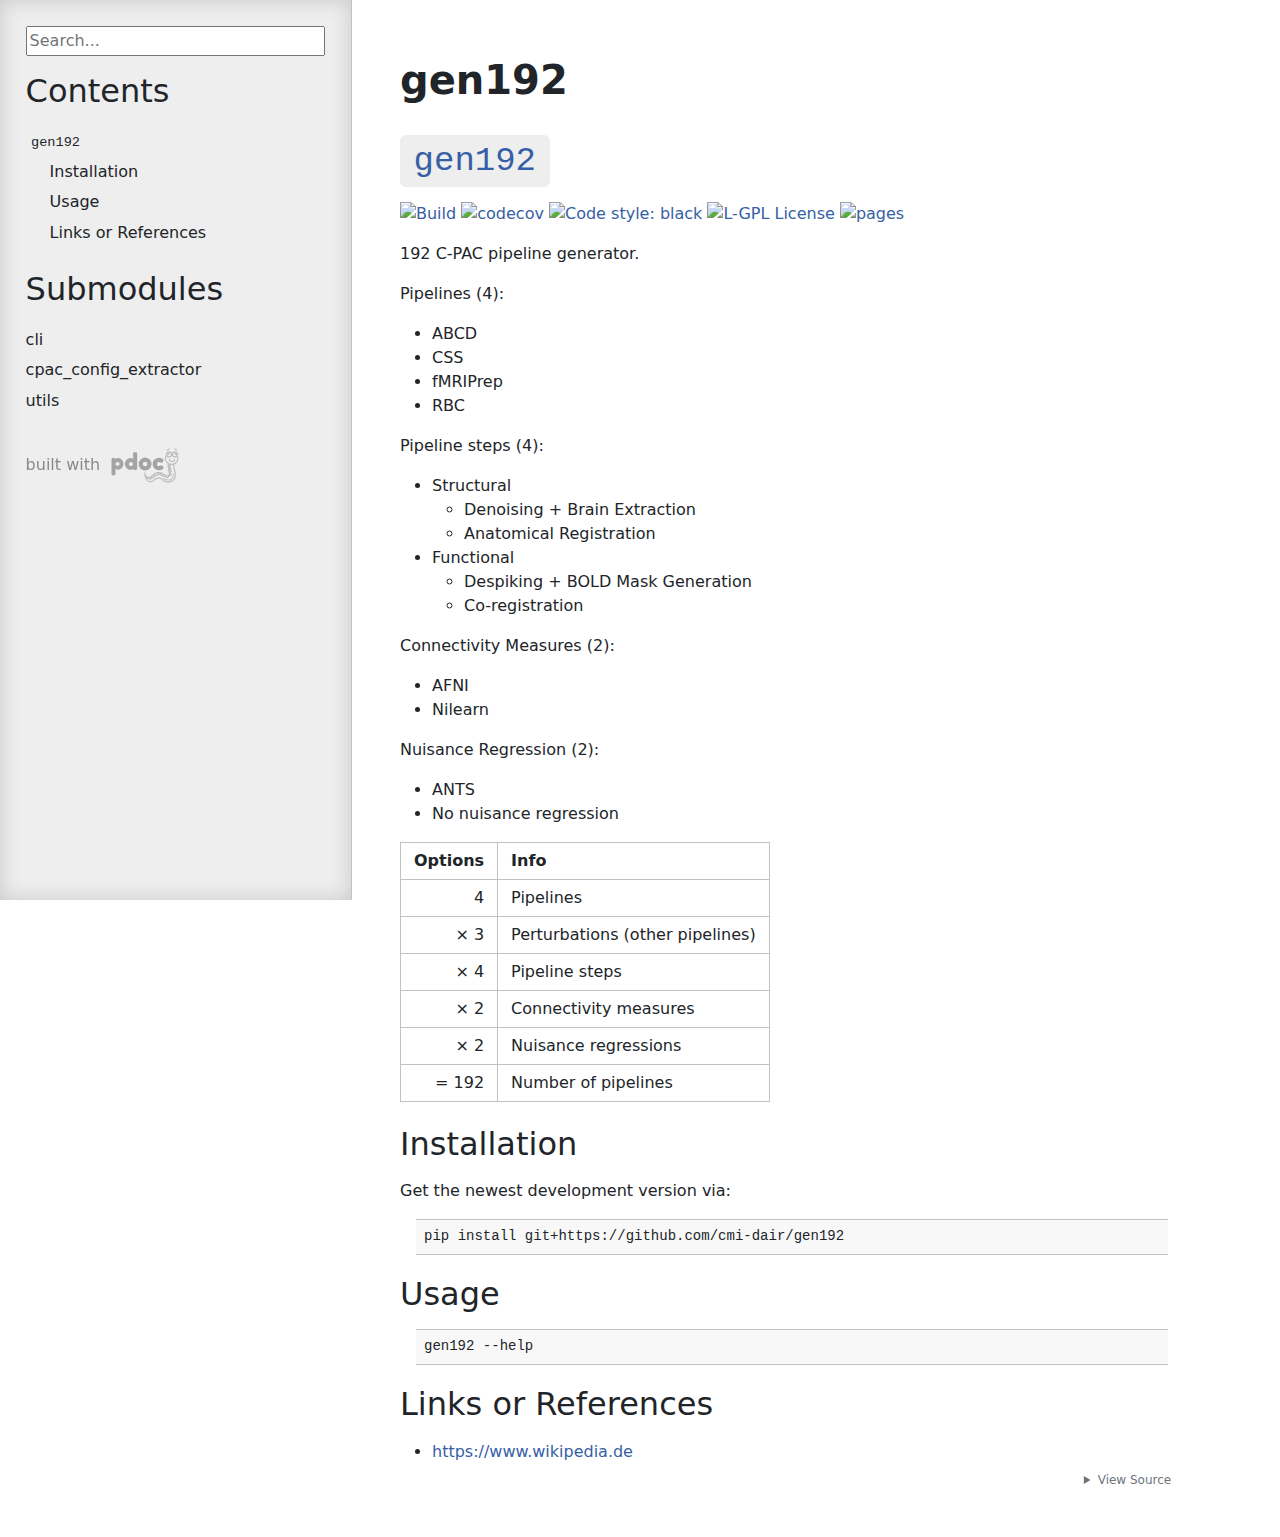
==== commit 2dcb6b46: "Deploying to gh-pages from @ cmi-dair/gen192@404072d8c2d37360e57ddc722953ac35e05836fa 🚀" ====
--- a/gen192.html
+++ b/gen192.html
@@ -3,14 +3,14 @@
 <head>
     <meta charset="utf-8">
     <meta name="viewport" content="width=device-width, initial-scale=1">
-    <meta name="generator" content="pdoc 14.0.0"/>
+    <meta name="generator" content="pdoc 14.1.0"/>
     <title>gen192 API documentation</title>
 
     <style>/*! * Bootstrap Reboot v5.0.0 (https://getbootstrap.com/) * Copyright 2011-2021 The Bootstrap Authors * Copyright 2011-2021 Twitter, Inc. * Licensed under MIT (https://github.com/twbs/bootstrap/blob/main/LICENSE) * Forked from Normalize.css, licensed MIT (https://github.com/necolas/normalize.css/blob/master/LICENSE.md) */*,::after,::before{box-sizing:border-box}@media (prefers-reduced-motion:no-preference){:root{scroll-behavior:smooth}}body{margin:0;font-family:system-ui,-apple-system,"Segoe UI",Roboto,"Helvetica Neue",Arial,"Noto Sans","Liberation Sans",sans-serif,"Apple Color Emoji","Segoe UI Emoji","Segoe UI Symbol","Noto Color Emoji";font-size:1rem;font-weight:400;line-height:1.5;color:#212529;background-color:#fff;-webkit-text-size-adjust:100%;-webkit-tap-highlight-color:transparent}hr{margin:1rem 0;color:inherit;background-color:currentColor;border:0;opacity:.25}hr:not([size]){height:1px}h1,h2,h3,h4,h5,h6{margin-top:0;margin-bottom:.5rem;font-weight:500;line-height:1.2}h1{font-size:calc(1.375rem + 1.5vw)}@media (min-width:1200px){h1{font-size:2.5rem}}h2{font-size:calc(1.325rem + .9vw)}@media (min-width:1200px){h2{font-size:2rem}}h3{font-size:calc(1.3rem + .6vw)}@media (min-width:1200px){h3{font-size:1.75rem}}h4{font-size:calc(1.275rem + .3vw)}@media (min-width:1200px){h4{font-size:1.5rem}}h5{font-size:1.25rem}h6{font-size:1rem}p{margin-top:0;margin-bottom:1rem}abbr[data-bs-original-title],abbr[title]{-webkit-text-decoration:underline dotted;text-decoration:underline dotted;cursor:help;-webkit-text-decoration-skip-ink:none;text-decoration-skip-ink:none}address{margin-bottom:1rem;font-style:normal;line-height:inherit}ol,ul{padding-left:2rem}dl,ol,ul{margin-top:0;margin-bottom:1rem}ol ol,ol ul,ul ol,ul ul{margin-bottom:0}dt{font-weight:700}dd{margin-bottom:.5rem;margin-left:0}blockquote{margin:0 0 1rem}b,strong{font-weight:bolder}small{font-size:.875em}mark{padding:.2em;background-color:#fcf8e3}sub,sup{position:relative;font-size:.75em;line-height:0;vertical-align:baseline}sub{bottom:-.25em}sup{top:-.5em}a{color:#0d6efd;text-decoration:underline}a:hover{color:#0a58ca}a:not([href]):not([class]),a:not([href]):not([class]):hover{color:inherit;text-decoration:none}code,kbd,pre,samp{font-family:SFMono-Regular,Menlo,Monaco,Consolas,"Liberation Mono","Courier New",monospace;font-size:1em;direction:ltr;unicode-bidi:bidi-override}pre{display:block;margin-top:0;margin-bottom:1rem;overflow:auto;font-size:.875em}pre code{font-size:inherit;color:inherit;word-break:normal}code{font-size:.875em;color:#d63384;word-wrap:break-word}a>code{color:inherit}kbd{padding:.2rem .4rem;font-size:.875em;color:#fff;background-color:#212529;border-radius:.2rem}kbd kbd{padding:0;font-size:1em;font-weight:700}figure{margin:0 0 1rem}img,svg{vertical-align:middle}table{caption-side:bottom;border-collapse:collapse}caption{padding-top:.5rem;padding-bottom:.5rem;color:#6c757d;text-align:left}th{text-align:inherit;text-align:-webkit-match-parent}tbody,td,tfoot,th,thead,tr{border-color:inherit;border-style:solid;border-width:0}label{display:inline-block}button{border-radius:0}button:focus:not(:focus-visible){outline:0}button,input,optgroup,select,textarea{margin:0;font-family:inherit;font-size:inherit;line-height:inherit}button,select{text-transform:none}[role=button]{cursor:pointer}select{word-wrap:normal}select:disabled{opacity:1}[list]::-webkit-calendar-picker-indicator{display:none}[type=button],[type=reset],[type=submit],button{-webkit-appearance:button}[type=button]:not(:disabled),[type=reset]:not(:disabled),[type=submit]:not(:disabled),button:not(:disabled){cursor:pointer}::-moz-focus-inner{padding:0;border-style:none}textarea{resize:vertical}fieldset{min-width:0;padding:0;margin:0;border:0}legend{float:left;width:100%;padding:0;margin-bottom:.5rem;font-size:calc(1.275rem + .3vw);line-height:inherit}@media (min-width:1200px){legend{font-size:1.5rem}}legend+*{clear:left}::-webkit-datetime-edit-day-field,::-webkit-datetime-edit-fields-wrapper,::-webkit-datetime-edit-hour-field,::-webkit-datetime-edit-minute,::-webkit-datetime-edit-month-field,::-webkit-datetime-edit-text,::-webkit-datetime-edit-year-field{padding:0}::-webkit-inner-spin-button{height:auto}[type=search]{outline-offset:-2px;-webkit-appearance:textfield}::-webkit-search-decoration{-webkit-appearance:none}::-webkit-color-swatch-wrapper{padding:0}::file-selector-button{font:inherit}::-webkit-file-upload-button{font:inherit;-webkit-appearance:button}output{display:inline-block}iframe{border:0}summary{display:list-item;cursor:pointer}progress{vertical-align:baseline}[hidden]{display:none!important}</style>
     <style>/*! syntax-highlighting.css */pre{line-height:125%;}span.linenos{color:inherit; background-color:transparent; padding-left:5px; padding-right:20px;}.pdoc-code .hll{background-color:#ffffcc}.pdoc-code{background:#f8f8f8;}.pdoc-code .c{color:#3D7B7B; font-style:italic}.pdoc-code .err{border:1px solid #FF0000}.pdoc-code .k{color:#008000; font-weight:bold}.pdoc-code .o{color:#666666}.pdoc-code .ch{color:#3D7B7B; font-style:italic}.pdoc-code .cm{color:#3D7B7B; font-style:italic}.pdoc-code .cp{color:#9C6500}.pdoc-code .cpf{color:#3D7B7B; font-style:italic}.pdoc-code .c1{color:#3D7B7B; font-style:italic}.pdoc-code .cs{color:#3D7B7B; font-style:italic}.pdoc-code .gd{color:#A00000}.pdoc-code .ge{font-style:italic}.pdoc-code .gr{color:#E40000}.pdoc-code .gh{color:#000080; font-weight:bold}.pdoc-code .gi{color:#008400}.pdoc-code .go{color:#717171}.pdoc-code .gp{color:#000080; font-weight:bold}.pdoc-code .gs{font-weight:bold}.pdoc-code .gu{color:#800080; font-weight:bold}.pdoc-code .gt{color:#0044DD}.pdoc-code .kc{color:#008000; font-weight:bold}.pdoc-code .kd{color:#008000; font-weight:bold}.pdoc-code .kn{color:#008000; font-weight:bold}.pdoc-code .kp{color:#008000}.pdoc-code .kr{color:#008000; font-weight:bold}.pdoc-code .kt{color:#B00040}.pdoc-code .m{color:#666666}.pdoc-code .s{color:#BA2121}.pdoc-code .na{color:#687822}.pdoc-code .nb{color:#008000}.pdoc-code .nc{color:#0000FF; font-weight:bold}.pdoc-code .no{color:#880000}.pdoc-code .nd{color:#AA22FF}.pdoc-code .ni{color:#717171; font-weight:bold}.pdoc-code .ne{color:#CB3F38; font-weight:bold}.pdoc-code .nf{color:#0000FF}.pdoc-code .nl{color:#767600}.pdoc-code .nn{color:#0000FF; font-weight:bold}.pdoc-code .nt{color:#008000; font-weight:bold}.pdoc-code .nv{color:#19177C}.pdoc-code .ow{color:#AA22FF; font-weight:bold}.pdoc-code .w{color:#bbbbbb}.pdoc-code .mb{color:#666666}.pdoc-code .mf{color:#666666}.pdoc-code .mh{color:#666666}.pdoc-code .mi{color:#666666}.pdoc-code .mo{color:#666666}.pdoc-code .sa{color:#BA2121}.pdoc-code .sb{color:#BA2121}.pdoc-code .sc{color:#BA2121}.pdoc-code .dl{color:#BA2121}.pdoc-code .sd{color:#BA2121; font-style:italic}.pdoc-code .s2{color:#BA2121}.pdoc-code .se{color:#AA5D1F; font-weight:bold}.pdoc-code .sh{color:#BA2121}.pdoc-code .si{color:#A45A77; font-weight:bold}.pdoc-code .sx{color:#008000}.pdoc-code .sr{color:#A45A77}.pdoc-code .s1{color:#BA2121}.pdoc-code .ss{color:#19177C}.pdoc-code .bp{color:#008000}.pdoc-code .fm{color:#0000FF}.pdoc-code .vc{color:#19177C}.pdoc-code .vg{color:#19177C}.pdoc-code .vi{color:#19177C}.pdoc-code .vm{color:#19177C}.pdoc-code .il{color:#666666}@media (prefers-color-scheme:dark){pre{line-height:125%;}span.linenos{color:inherit; background-color:transparent; padding-left:5px; padding-right:20px;}.pdoc-code .hll{background-color:#49483e}.pdoc-code{background:#272822; color:#f8f8f2}.pdoc-code .c{color:#75715e}.pdoc-code .err{color:#960050; background-color:#1e0010}.pdoc-code .esc{color:#f8f8f2}.pdoc-code .g{color:#f8f8f2}.pdoc-code .k{color:#66d9ef}.pdoc-code .l{color:#ae81ff}.pdoc-code .n{color:#f8f8f2}.pdoc-code .o{color:#f92672}.pdoc-code .x{color:#f8f8f2}.pdoc-code .p{color:#f8f8f2}.pdoc-code .ch{color:#75715e}.pdoc-code .cm{color:#75715e}.pdoc-code .cp{color:#75715e}.pdoc-code .cpf{color:#75715e}.pdoc-code .c1{color:#75715e}.pdoc-code .cs{color:#75715e}.pdoc-code .gd{color:#f92672}.pdoc-code .ge{color:#f8f8f2; font-style:italic}.pdoc-code .gr{color:#f8f8f2}.pdoc-code .gh{color:#f8f8f2}.pdoc-code .gi{color:#a6e22e}.pdoc-code .go{color:#66d9ef}.pdoc-code .gp{color:#f92672; font-weight:bold}.pdoc-code .gs{color:#f8f8f2; font-weight:bold}.pdoc-code .gu{color:#75715e}.pdoc-code .gt{color:#f8f8f2}.pdoc-code .kc{color:#66d9ef}.pdoc-code .kd{color:#66d9ef}.pdoc-code .kn{color:#f92672}.pdoc-code .kp{color:#66d9ef}.pdoc-code .kr{color:#66d9ef}.pdoc-code .kt{color:#66d9ef}.pdoc-code .ld{color:#e6db74}.pdoc-code .m{color:#ae81ff}.pdoc-code .s{color:#e6db74}.pdoc-code .na{color:#a6e22e}.pdoc-code .nb{color:#f8f8f2}.pdoc-code .nc{color:#a6e22e}.pdoc-code .no{color:#66d9ef}.pdoc-code .nd{color:#a6e22e}.pdoc-code .ni{color:#f8f8f2}.pdoc-code .ne{color:#a6e22e}.pdoc-code .nf{color:#a6e22e}.pdoc-code .nl{color:#f8f8f2}.pdoc-code .nn{color:#f8f8f2}.pdoc-code .nx{color:#a6e22e}.pdoc-code .py{color:#f8f8f2}.pdoc-code .nt{color:#f92672}.pdoc-code .nv{color:#f8f8f2}.pdoc-code .ow{color:#f92672}.pdoc-code .w{color:#f8f8f2}.pdoc-code .mb{color:#ae81ff}.pdoc-code .mf{color:#ae81ff}.pdoc-code .mh{color:#ae81ff}.pdoc-code .mi{color:#ae81ff}.pdoc-code .mo{color:#ae81ff}.pdoc-code .sa{color:#e6db74}.pdoc-code .sb{color:#e6db74}.pdoc-code .sc{color:#e6db74}.pdoc-code .dl{color:#e6db74}.pdoc-code .sd{color:#e6db74}.pdoc-code .s2{color:#e6db74}.pdoc-code .se{color:#ae81ff}.pdoc-code .sh{color:#e6db74}.pdoc-code .si{color:#e6db74}.pdoc-code .sx{color:#e6db74}.pdoc-code .sr{color:#e6db74}.pdoc-code .s1{color:#e6db74}.pdoc-code .ss{color:#e6db74}.pdoc-code .bp{color:#f8f8f2}.pdoc-code .fm{color:#a6e22e}.pdoc-code .vc{color:#f8f8f2}.pdoc-code .vg{color:#f8f8f2}.pdoc-code .vi{color:#f8f8f2}.pdoc-code .vm{color:#f8f8f2}}</style>
     <style>/*! theme.css */:root{--pdoc-background:#fff;}.pdoc{--text:#212529;--muted:#6c757d;--link:#3660a5;--link-hover:#1659c5;--code:#f8f8f8;--active:#fff598;--accent:#eee;--accent2:#c1c1c1;--nav-hover:rgba(255, 255, 255, 0.5);--name:#0066BB;--def:#008800;--annotation:#007020;}@media (prefers-color-scheme:dark){:root{--pdoc-background:#212529;}.pdoc{--text:#f7f7f7;--muted:#9d9d9d;--link:#58a6ff;--link-hover:#3989ff;--code:#333;--active:#555;--accent:#343434;--accent2:#555;--nav-hover:rgba(0, 0, 0, 0.1);--name:#77C1FF;--def:#0cdd0c;--annotation:#00c037;}}</style>
-    <style>/*! layout.css */html, body{width:100%;height:100%;}html, main{scroll-behavior:smooth;}body{background-color:var(--pdoc-background);}@media (max-width:769px){#navtoggle{cursor:pointer;position:absolute;width:50px;height:40px;top:1rem;right:1rem;border-color:var(--text);color:var(--text);display:flex;opacity:0.8;z-index:999;}#navtoggle:hover{opacity:1;}#togglestate + div{display:none;}#togglestate:checked + div{display:inherit;}main, header{padding:2rem 3vw;}header + main{margin-top:-3rem;}.git-button{display:none !important;}nav input[type="search"]{max-width:77%;}nav input[type="search"]:first-child{margin-top:-6px;}nav input[type="search"]:valid ~ *{display:none !important;}}@media (min-width:770px){:root{--sidebar-width:clamp(12.5rem, 28vw, 22rem);}nav{position:fixed;overflow:auto;height:100vh;width:var(--sidebar-width);}main, header{padding:3rem 2rem 3rem calc(var(--sidebar-width) + 3rem);width:calc(54rem + var(--sidebar-width));max-width:100%;}header + main{margin-top:-4rem;}#navtoggle{display:none;}}#togglestate{position:absolute;height:0;opacity:0;}nav.pdoc{--pad:clamp(0.5rem, 2vw, 1.75rem);--indent:1.5rem;background-color:var(--accent);border-right:1px solid var(--accent2);box-shadow:0 0 20px rgba(50, 50, 50, .2) inset;padding:0 0 0 var(--pad);overflow-wrap:anywhere;scrollbar-width:thin; scrollbar-color:var(--accent2) transparent }nav.pdoc::-webkit-scrollbar{width:.4rem; }nav.pdoc::-webkit-scrollbar-thumb{background-color:var(--accent2); }nav.pdoc > div{padding:var(--pad) 0;}nav.pdoc .module-list-button{display:inline-flex;align-items:center;color:var(--text);border-color:var(--muted);margin-bottom:1rem;}nav.pdoc .module-list-button:hover{border-color:var(--text);}nav.pdoc input[type=search]{display:block;outline-offset:0;width:calc(100% - var(--pad));}nav.pdoc .logo{max-width:calc(100% - var(--pad));max-height:35vh;display:block;margin:0 auto 1rem;transform:translate(calc(-.5 * var(--pad)), 0);}nav.pdoc ul{list-style:none;padding-left:0;}nav.pdoc > div > ul{margin-left:calc(0px - var(--pad));}nav.pdoc li a{padding:.2rem 0 .2rem calc(var(--pad) + var(--indent));}nav.pdoc > div > ul > li > a{padding-left:var(--pad);}nav.pdoc li{transition:all 100ms;}nav.pdoc li:hover{background-color:var(--nav-hover);}nav.pdoc a, nav.pdoc a:hover{color:var(--text);}nav.pdoc a{display:block;}nav.pdoc > h2:first-of-type{margin-top:1.5rem;}nav.pdoc .class:before{content:"class ";color:var(--muted);}nav.pdoc .function:after{content:"()";color:var(--muted);}nav.pdoc footer:before{content:"";display:block;width:calc(100% - var(--pad));border-top:solid var(--accent2) 1px;margin-top:1.5rem;padding-top:.5rem;}nav.pdoc footer{font-size:small;}</style>
-    <style>/*! content.css */.pdoc{color:var(--text);box-sizing:border-box;line-height:1.5;background:none;}.pdoc .pdoc-button{cursor:pointer;display:inline-block;border:solid black 1px;border-radius:2px;font-size:.75rem;padding:calc(0.5em - 1px) 1em;transition:100ms all;}.pdoc .pdoc-alert{padding:1rem 1rem 1rem calc(1.5rem + 24px);border:1px solid transparent;border-radius:.25rem;background-repeat:no-repeat;background-position:1rem center;margin-bottom:1rem;}.pdoc .pdoc-alert > *:last-child{margin-bottom:0;}.pdoc .pdoc-alert-note {color:#084298;background-color:#cfe2ff;border-color:#b6d4fe;background-image:url("data:image/svg+xml,%3Csvg%20xmlns%3D%22http%3A//www.w3.org/2000/svg%22%20width%3D%2224%22%20height%3D%2224%22%20fill%3D%22%23084298%22%20viewBox%3D%220%200%2016%2016%22%3E%3Cpath%20d%3D%22M8%2016A8%208%200%201%200%208%200a8%208%200%200%200%200%2016zm.93-9.412-1%204.705c-.07.34.029.533.304.533.194%200%20.487-.07.686-.246l-.088.416c-.287.346-.92.598-1.465.598-.703%200-1.002-.422-.808-1.319l.738-3.468c.064-.293.006-.399-.287-.47l-.451-.081.082-.381%202.29-.287zM8%205.5a1%201%200%201%201%200-2%201%201%200%200%201%200%202z%22/%3E%3C/svg%3E");}.pdoc .pdoc-alert-warning{color:#664d03;background-color:#fff3cd;border-color:#ffecb5;background-image:url("data:image/svg+xml,%3Csvg%20xmlns%3D%22http%3A//www.w3.org/2000/svg%22%20width%3D%2224%22%20height%3D%2224%22%20fill%3D%22%23664d03%22%20viewBox%3D%220%200%2016%2016%22%3E%3Cpath%20d%3D%22M8.982%201.566a1.13%201.13%200%200%200-1.96%200L.165%2013.233c-.457.778.091%201.767.98%201.767h13.713c.889%200%201.438-.99.98-1.767L8.982%201.566zM8%205c.535%200%20.954.462.9.995l-.35%203.507a.552.552%200%200%201-1.1%200L7.1%205.995A.905.905%200%200%201%208%205zm.002%206a1%201%200%201%201%200%202%201%201%200%200%201%200-2z%22/%3E%3C/svg%3E");}.pdoc .pdoc-alert-danger{color:#842029;background-color:#f8d7da;border-color:#f5c2c7;background-image:url("data:image/svg+xml,%3Csvg%20xmlns%3D%22http%3A//www.w3.org/2000/svg%22%20width%3D%2224%22%20height%3D%2224%22%20fill%3D%22%23842029%22%20viewBox%3D%220%200%2016%2016%22%3E%3Cpath%20d%3D%22M5.52.359A.5.5%200%200%201%206%200h4a.5.5%200%200%201%20.474.658L8.694%206H12.5a.5.5%200%200%201%20.395.807l-7%209a.5.5%200%200%201-.873-.454L6.823%209.5H3.5a.5.5%200%200%201-.48-.641l2.5-8.5z%22/%3E%3C/svg%3E");}.pdoc .visually-hidden{position:absolute !important;width:1px !important;height:1px !important;padding:0 !important;margin:-1px !important;overflow:hidden !important;clip:rect(0, 0, 0, 0) !important;white-space:nowrap !important;border:0 !important;}.pdoc h1, .pdoc h2, .pdoc h3{font-weight:300;margin:.3em 0;padding:.2em 0;}.pdoc > section:not(.module-info) h1{font-size:1.5rem;font-weight:500;}.pdoc > section:not(.module-info) h2{font-size:1.4rem;font-weight:500;}.pdoc > section:not(.module-info) h3{font-size:1.3rem;font-weight:500;}.pdoc > section:not(.module-info) h4{font-size:1.2rem;}.pdoc > section:not(.module-info) h5{font-size:1.1rem;}.pdoc a{text-decoration:none;color:var(--link);}.pdoc a:hover{color:var(--link-hover);}.pdoc blockquote{margin-left:2rem;}.pdoc pre{border-top:1px solid var(--accent2);border-bottom:1px solid var(--accent2);margin-top:0;margin-bottom:1em;padding:.5rem 0 .5rem .5rem;overflow-x:auto;background-color:var(--code);}.pdoc code{color:var(--text);padding:.2em .4em;margin:0;font-size:85%;background-color:var(--code);border-radius:6px;}.pdoc a > code{color:inherit;}.pdoc pre > code{display:inline-block;font-size:inherit;background:none;border:none;padding:0;}.pdoc > section:not(.module-info){margin-bottom:1.5rem;}.pdoc .modulename{margin-top:0;font-weight:bold;}.pdoc .modulename a{color:var(--link);transition:100ms all;}.pdoc .git-button{float:right;border:solid var(--link) 1px;}.pdoc .git-button:hover{background-color:var(--link);color:var(--pdoc-background);}.view-source-toggle-state,.view-source-toggle-state ~ .pdoc-code{display:none;}.view-source-toggle-state:checked ~ .pdoc-code{display:block;}.view-source-button{display:inline-block;float:right;font-size:.75rem;line-height:1.5rem;color:var(--muted);padding:0 .4rem 0 1.3rem;cursor:pointer;text-indent:-2px;}.view-source-button > span{visibility:hidden;}.module-info .view-source-button{float:none;display:flex;justify-content:flex-end;margin:-1.2rem .4rem -.2rem 0;}.view-source-button::before{position:absolute;content:"View Source";display:list-item;list-style-type:disclosure-closed;}.view-source-toggle-state:checked ~ .attr .view-source-button::before,.view-source-toggle-state:checked ~ .view-source-button::before{list-style-type:disclosure-open;}.pdoc .docstring{margin-bottom:1.5rem;}.pdoc section:not(.module-info) .docstring{margin-left:clamp(0rem, 5vw - 2rem, 1rem);}.pdoc .docstring .pdoc-code{margin-left:1em;margin-right:1em;}.pdoc h1:target,.pdoc h2:target,.pdoc h3:target,.pdoc h4:target,.pdoc h5:target,.pdoc h6:target,.pdoc .pdoc-code > pre > span:target{background-color:var(--active);box-shadow:-1rem 0 0 0 var(--active);}.pdoc .pdoc-code > pre > span:target{display:block;}.pdoc div:target > .attr,.pdoc section:target > .attr,.pdoc dd:target > a{background-color:var(--active);}.pdoc *{scroll-margin:2rem;}.pdoc .pdoc-code .linenos{user-select:none;}.pdoc .attr:hover{filter:contrast(0.95);}.pdoc section, .pdoc .classattr{position:relative;}.pdoc .headerlink{--width:clamp(1rem, 3vw, 2rem);position:absolute;top:0;left:calc(0rem - var(--width));transition:all 100ms ease-in-out;opacity:0;}.pdoc .headerlink::before{content:"#";display:block;text-align:center;width:var(--width);height:2.3rem;line-height:2.3rem;font-size:1.5rem;}.pdoc .attr:hover ~ .headerlink,.pdoc *:target > .headerlink,.pdoc .headerlink:hover{opacity:1;}.pdoc .attr{display:block;margin:.5rem 0 .5rem;padding:.4rem .4rem .4rem 1rem;background-color:var(--accent);overflow-x:auto;}.pdoc .classattr{margin-left:2rem;}.pdoc .name{color:var(--name);font-weight:bold;}.pdoc .def{color:var(--def);font-weight:bold;}.pdoc .signature{background-color:transparent;}.pdoc .param, .pdoc .return-annotation{white-space:pre;}.pdoc .signature.multiline .param{display:block;}.pdoc .signature.condensed .param{display:inline-block;}.pdoc .annotation{color:var(--annotation);}.pdoc .view-value-toggle-state,.pdoc .view-value-toggle-state ~ .default_value{display:none;}.pdoc .view-value-toggle-state:checked ~ .default_value{display:inherit;}.pdoc .view-value-button{font-size:.5rem;vertical-align:middle;border-style:dashed;margin-top:-0.1rem;}.pdoc .view-value-button:hover{background:white;}.pdoc .view-value-button::before{content:"show";text-align:center;width:2.2em;display:inline-block;}.pdoc .view-value-toggle-state:checked ~ .view-value-button::before{content:"hide";}.pdoc .inherited{margin-left:2rem;}.pdoc .inherited dt{font-weight:700;}.pdoc .inherited dt, .pdoc .inherited dd{display:inline;margin-left:0;margin-bottom:.5rem;}.pdoc .inherited dd:not(:last-child):after{content:", ";}.pdoc .inherited .class:before{content:"class ";}.pdoc .inherited .function a:after{content:"()";}.pdoc .search-result .docstring{overflow:auto;max-height:25vh;}.pdoc .search-result.focused > .attr{background-color:var(--active);}.pdoc .attribution{margin-top:2rem;display:block;opacity:0.5;transition:all 200ms;filter:grayscale(100%);}.pdoc .attribution:hover{opacity:1;filter:grayscale(0%);}.pdoc .attribution img{margin-left:5px;height:35px;vertical-align:middle;width:70px;transition:all 200ms;}.pdoc table{display:block;width:max-content;max-width:100%;overflow:auto;margin-bottom:1rem;}.pdoc table th{font-weight:600;}.pdoc table th, .pdoc table td{padding:6px 13px;border:1px solid var(--accent2);}</style>
+    <style>/*! layout.css */html, body{width:100%;height:100%;}html, main{scroll-behavior:smooth;}body{background-color:var(--pdoc-background);}@media (max-width:769px){#navtoggle{cursor:pointer;position:absolute;width:50px;height:40px;top:1rem;right:1rem;border-color:var(--text);color:var(--text);display:flex;opacity:0.8;z-index:999;}#navtoggle:hover{opacity:1;}#togglestate + div{display:none;}#togglestate:checked + div{display:inherit;}main, header{padding:2rem 3vw;}header + main{margin-top:-3rem;}.git-button{display:none !important;}nav input[type="search"]{max-width:77%;}nav input[type="search"]:first-child{margin-top:-6px;}nav input[type="search"]:valid ~ *{display:none !important;}}@media (min-width:770px){:root{--sidebar-width:clamp(12.5rem, 28vw, 22rem);}nav{position:fixed;overflow:auto;height:100vh;width:var(--sidebar-width);}main, header{padding:3rem 2rem 3rem calc(var(--sidebar-width) + 3rem);width:calc(54rem + var(--sidebar-width));max-width:100%;}header + main{margin-top:-4rem;}#navtoggle{display:none;}}#togglestate{position:absolute;height:0;opacity:0;}nav.pdoc{--pad:clamp(0.5rem, 2vw, 1.75rem);--indent:1.5rem;background-color:var(--accent);border-right:1px solid var(--accent2);box-shadow:0 0 20px rgba(50, 50, 50, .2) inset;padding:0 0 0 var(--pad);overflow-wrap:anywhere;scrollbar-width:thin; scrollbar-color:var(--accent2) transparent; z-index:1}nav.pdoc::-webkit-scrollbar{width:.4rem; }nav.pdoc::-webkit-scrollbar-thumb{background-color:var(--accent2); }nav.pdoc > div{padding:var(--pad) 0;}nav.pdoc .module-list-button{display:inline-flex;align-items:center;color:var(--text);border-color:var(--muted);margin-bottom:1rem;}nav.pdoc .module-list-button:hover{border-color:var(--text);}nav.pdoc input[type=search]{display:block;outline-offset:0;width:calc(100% - var(--pad));}nav.pdoc .logo{max-width:calc(100% - var(--pad));max-height:35vh;display:block;margin:0 auto 1rem;transform:translate(calc(-.5 * var(--pad)), 0);}nav.pdoc ul{list-style:none;padding-left:0;}nav.pdoc > div > ul{margin-left:calc(0px - var(--pad));}nav.pdoc li a{padding:.2rem 0 .2rem calc(var(--pad) + var(--indent));}nav.pdoc > div > ul > li > a{padding-left:var(--pad);}nav.pdoc li{transition:all 100ms;}nav.pdoc li:hover{background-color:var(--nav-hover);}nav.pdoc a, nav.pdoc a:hover{color:var(--text);}nav.pdoc a{display:block;}nav.pdoc > h2:first-of-type{margin-top:1.5rem;}nav.pdoc .class:before{content:"class ";color:var(--muted);}nav.pdoc .function:after{content:"()";color:var(--muted);}nav.pdoc footer:before{content:"";display:block;width:calc(100% - var(--pad));border-top:solid var(--accent2) 1px;margin-top:1.5rem;padding-top:.5rem;}nav.pdoc footer{font-size:small;}</style>
+    <style>/*! content.css */.pdoc{color:var(--text);box-sizing:border-box;line-height:1.5;background:none;}.pdoc .pdoc-button{cursor:pointer;display:inline-block;border:solid black 1px;border-radius:2px;font-size:.75rem;padding:calc(0.5em - 1px) 1em;transition:100ms all;}.pdoc .pdoc-alert{padding:1rem 1rem 1rem calc(1.5rem + 24px);border:1px solid transparent;border-radius:.25rem;background-repeat:no-repeat;background-position:1rem center;margin-bottom:1rem;}.pdoc .pdoc-alert > *:last-child{margin-bottom:0;}.pdoc .pdoc-alert-note {color:#084298;background-color:#cfe2ff;border-color:#b6d4fe;background-image:url("data:image/svg+xml,%3Csvg%20xmlns%3D%22http%3A//www.w3.org/2000/svg%22%20width%3D%2224%22%20height%3D%2224%22%20fill%3D%22%23084298%22%20viewBox%3D%220%200%2016%2016%22%3E%3Cpath%20d%3D%22M8%2016A8%208%200%201%200%208%200a8%208%200%200%200%200%2016zm.93-9.412-1%204.705c-.07.34.029.533.304.533.194%200%20.487-.07.686-.246l-.088.416c-.287.346-.92.598-1.465.598-.703%200-1.002-.422-.808-1.319l.738-3.468c.064-.293.006-.399-.287-.47l-.451-.081.082-.381%202.29-.287zM8%205.5a1%201%200%201%201%200-2%201%201%200%200%201%200%202z%22/%3E%3C/svg%3E");}.pdoc .pdoc-alert-warning{color:#664d03;background-color:#fff3cd;border-color:#ffecb5;background-image:url("data:image/svg+xml,%3Csvg%20xmlns%3D%22http%3A//www.w3.org/2000/svg%22%20width%3D%2224%22%20height%3D%2224%22%20fill%3D%22%23664d03%22%20viewBox%3D%220%200%2016%2016%22%3E%3Cpath%20d%3D%22M8.982%201.566a1.13%201.13%200%200%200-1.96%200L.165%2013.233c-.457.778.091%201.767.98%201.767h13.713c.889%200%201.438-.99.98-1.767L8.982%201.566zM8%205c.535%200%20.954.462.9.995l-.35%203.507a.552.552%200%200%201-1.1%200L7.1%205.995A.905.905%200%200%201%208%205zm.002%206a1%201%200%201%201%200%202%201%201%200%200%201%200-2z%22/%3E%3C/svg%3E");}.pdoc .pdoc-alert-danger{color:#842029;background-color:#f8d7da;border-color:#f5c2c7;background-image:url("data:image/svg+xml,%3Csvg%20xmlns%3D%22http%3A//www.w3.org/2000/svg%22%20width%3D%2224%22%20height%3D%2224%22%20fill%3D%22%23842029%22%20viewBox%3D%220%200%2016%2016%22%3E%3Cpath%20d%3D%22M5.52.359A.5.5%200%200%201%206%200h4a.5.5%200%200%201%20.474.658L8.694%206H12.5a.5.5%200%200%201%20.395.807l-7%209a.5.5%200%200%201-.873-.454L6.823%209.5H3.5a.5.5%200%200%201-.48-.641l2.5-8.5z%22/%3E%3C/svg%3E");}.pdoc .visually-hidden{position:absolute !important;width:1px !important;height:1px !important;padding:0 !important;margin:-1px !important;overflow:hidden !important;clip:rect(0, 0, 0, 0) !important;white-space:nowrap !important;border:0 !important;}.pdoc h1, .pdoc h2, .pdoc h3{font-weight:300;margin:.3em 0;padding:.2em 0;}.pdoc > section:not(.module-info) h1{font-size:1.5rem;font-weight:500;}.pdoc > section:not(.module-info) h2{font-size:1.4rem;font-weight:500;}.pdoc > section:not(.module-info) h3{font-size:1.3rem;font-weight:500;}.pdoc > section:not(.module-info) h4{font-size:1.2rem;}.pdoc > section:not(.module-info) h5{font-size:1.1rem;}.pdoc a{text-decoration:none;color:var(--link);}.pdoc a:hover{color:var(--link-hover);}.pdoc blockquote{margin-left:2rem;}.pdoc pre{border-top:1px solid var(--accent2);border-bottom:1px solid var(--accent2);margin-top:0;margin-bottom:1em;padding:.5rem 0 .5rem .5rem;overflow-x:auto;background-color:var(--code);}.pdoc code{color:var(--text);padding:.2em .4em;margin:0;font-size:85%;background-color:var(--accent);border-radius:6px;}.pdoc a > code{color:inherit;}.pdoc pre > code{display:inline-block;font-size:inherit;background:none;border:none;padding:0;}.pdoc > section:not(.module-info){margin-bottom:1.5rem;}.pdoc .modulename{margin-top:0;font-weight:bold;}.pdoc .modulename a{color:var(--link);transition:100ms all;}.pdoc .git-button{float:right;border:solid var(--link) 1px;}.pdoc .git-button:hover{background-color:var(--link);color:var(--pdoc-background);}.view-source-toggle-state,.view-source-toggle-state ~ .pdoc-code{display:none;}.view-source-toggle-state:checked ~ .pdoc-code{display:block;}.view-source-button{display:inline-block;float:right;font-size:.75rem;line-height:1.5rem;color:var(--muted);padding:0 .4rem 0 1.3rem;cursor:pointer;text-indent:-2px;}.view-source-button > span{visibility:hidden;}.module-info .view-source-button{float:none;display:flex;justify-content:flex-end;margin:-1.2rem .4rem -.2rem 0;}.view-source-button::before{position:absolute;content:"View Source";display:list-item;list-style-type:disclosure-closed;}.view-source-toggle-state:checked ~ .attr .view-source-button::before,.view-source-toggle-state:checked ~ .view-source-button::before{list-style-type:disclosure-open;}.pdoc .docstring{margin-bottom:1.5rem;}.pdoc section:not(.module-info) .docstring{margin-left:clamp(0rem, 5vw - 2rem, 1rem);}.pdoc .docstring .pdoc-code{margin-left:1em;margin-right:1em;}.pdoc h1:target,.pdoc h2:target,.pdoc h3:target,.pdoc h4:target,.pdoc h5:target,.pdoc h6:target,.pdoc .pdoc-code > pre > span:target{background-color:var(--active);box-shadow:-1rem 0 0 0 var(--active);}.pdoc .pdoc-code > pre > span:target{display:block;}.pdoc div:target > .attr,.pdoc section:target > .attr,.pdoc dd:target > a{background-color:var(--active);}.pdoc *{scroll-margin:2rem;}.pdoc .pdoc-code .linenos{user-select:none;}.pdoc .attr:hover{filter:contrast(0.95);}.pdoc section, .pdoc .classattr{position:relative;}.pdoc .headerlink{--width:clamp(1rem, 3vw, 2rem);position:absolute;top:0;left:calc(0rem - var(--width));transition:all 100ms ease-in-out;opacity:0;}.pdoc .headerlink::before{content:"#";display:block;text-align:center;width:var(--width);height:2.3rem;line-height:2.3rem;font-size:1.5rem;}.pdoc .attr:hover ~ .headerlink,.pdoc *:target > .headerlink,.pdoc .headerlink:hover{opacity:1;}.pdoc .attr{display:block;margin:.5rem 0 .5rem;padding:.4rem .4rem .4rem 1rem;background-color:var(--accent);overflow-x:auto;}.pdoc .classattr{margin-left:2rem;}.pdoc .name{color:var(--name);font-weight:bold;}.pdoc .def{color:var(--def);font-weight:bold;}.pdoc .signature{background-color:transparent;}.pdoc .param, .pdoc .return-annotation{white-space:pre;}.pdoc .signature.multiline .param{display:block;}.pdoc .signature.condensed .param{display:inline-block;}.pdoc .annotation{color:var(--annotation);}.pdoc .view-value-toggle-state,.pdoc .view-value-toggle-state ~ .default_value{display:none;}.pdoc .view-value-toggle-state:checked ~ .default_value{display:inherit;}.pdoc .view-value-button{font-size:.5rem;vertical-align:middle;border-style:dashed;margin-top:-0.1rem;}.pdoc .view-value-button:hover{background:white;}.pdoc .view-value-button::before{content:"show";text-align:center;width:2.2em;display:inline-block;}.pdoc .view-value-toggle-state:checked ~ .view-value-button::before{content:"hide";}.pdoc .inherited{margin-left:2rem;}.pdoc .inherited dt{font-weight:700;}.pdoc .inherited dt, .pdoc .inherited dd{display:inline;margin-left:0;margin-bottom:.5rem;}.pdoc .inherited dd:not(:last-child):after{content:", ";}.pdoc .inherited .class:before{content:"class ";}.pdoc .inherited .function a:after{content:"()";}.pdoc .search-result .docstring{overflow:auto;max-height:25vh;}.pdoc .search-result.focused > .attr{background-color:var(--active);}.pdoc .attribution{margin-top:2rem;display:block;opacity:0.5;transition:all 200ms;filter:grayscale(100%);}.pdoc .attribution:hover{opacity:1;filter:grayscale(0%);}.pdoc .attribution img{margin-left:5px;height:35px;vertical-align:middle;width:70px;transition:all 200ms;}.pdoc table{display:block;width:max-content;max-width:100%;overflow:auto;margin-bottom:1rem;}.pdoc table th{font-weight:600;}.pdoc table th, .pdoc table td{padding:6px 13px;border:1px solid var(--accent2);}</style>
     <style>/*! custom.css */</style></head>
 <body>
     <nav class="pdoc">
@@ -35,6 +35,8 @@
             <h2>Submodules</h2>
             <ul>
                     <li><a href="gen192/cli.html">cli</a></li>
+                    <li><a href="gen192/cpac_config_extractor.html">cpac_config_extractor</a></li>
+                    <li><a href="gen192/utils.html">utils</a></li>
             </ul>
 
 
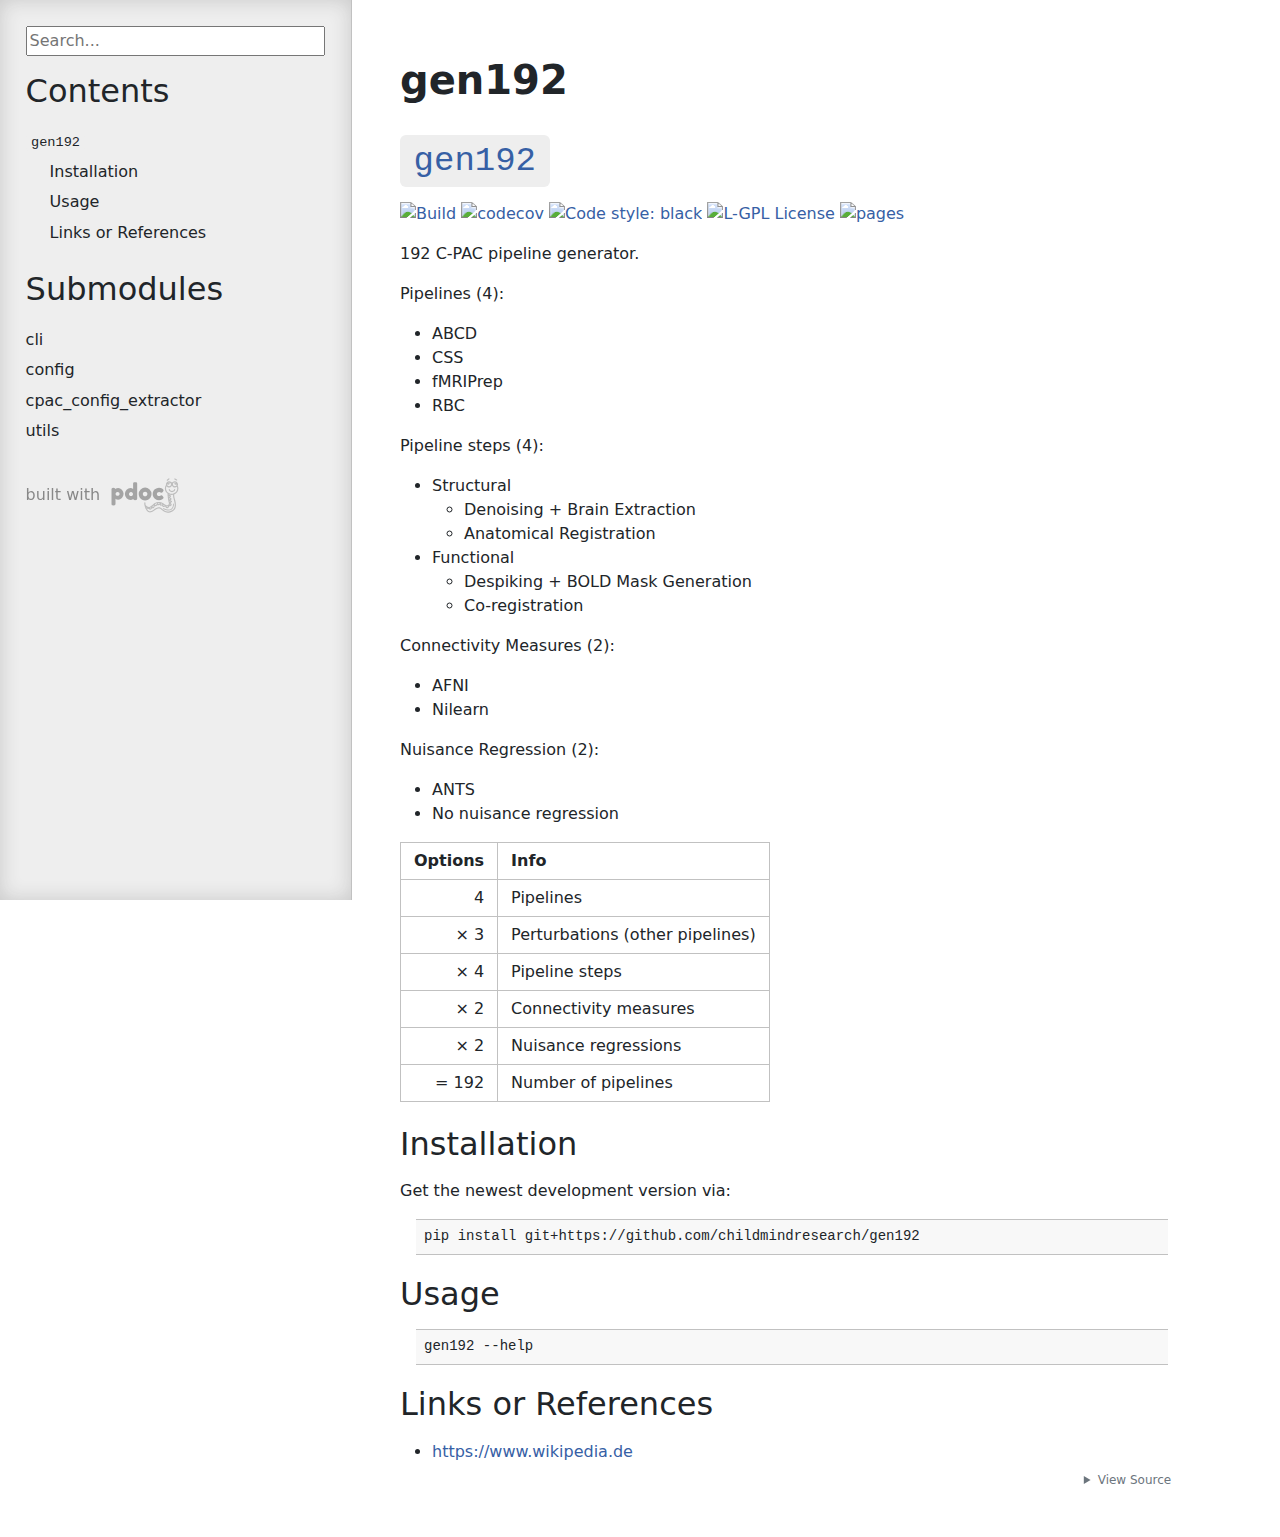
==== commit a600c600: "Deploying to gh-pages from @ childmindresearch/gen192@f0855603b4134b2d91730f4ce1328855ecda93bf 🚀" ====
--- a/gen192.html
+++ b/gen192.html
@@ -3,7 +3,7 @@
 <head>
     <meta charset="utf-8">
     <meta name="viewport" content="width=device-width, initial-scale=1">
-    <meta name="generator" content="pdoc 14.1.0"/>
+    <meta name="generator" content="pdoc 14.5.1"/>
     <title>gen192 API documentation</title>
 
     <style>/*! * Bootstrap Reboot v5.0.0 (https://getbootstrap.com/) * Copyright 2011-2021 The Bootstrap Authors * Copyright 2011-2021 Twitter, Inc. * Licensed under MIT (https://github.com/twbs/bootstrap/blob/main/LICENSE) * Forked from Normalize.css, licensed MIT (https://github.com/necolas/normalize.css/blob/master/LICENSE.md) */*,::after,::before{box-sizing:border-box}@media (prefers-reduced-motion:no-preference){:root{scroll-behavior:smooth}}body{margin:0;font-family:system-ui,-apple-system,"Segoe UI",Roboto,"Helvetica Neue",Arial,"Noto Sans","Liberation Sans",sans-serif,"Apple Color Emoji","Segoe UI Emoji","Segoe UI Symbol","Noto Color Emoji";font-size:1rem;font-weight:400;line-height:1.5;color:#212529;background-color:#fff;-webkit-text-size-adjust:100%;-webkit-tap-highlight-color:transparent}hr{margin:1rem 0;color:inherit;background-color:currentColor;border:0;opacity:.25}hr:not([size]){height:1px}h1,h2,h3,h4,h5,h6{margin-top:0;margin-bottom:.5rem;font-weight:500;line-height:1.2}h1{font-size:calc(1.375rem + 1.5vw)}@media (min-width:1200px){h1{font-size:2.5rem}}h2{font-size:calc(1.325rem + .9vw)}@media (min-width:1200px){h2{font-size:2rem}}h3{font-size:calc(1.3rem + .6vw)}@media (min-width:1200px){h3{font-size:1.75rem}}h4{font-size:calc(1.275rem + .3vw)}@media (min-width:1200px){h4{font-size:1.5rem}}h5{font-size:1.25rem}h6{font-size:1rem}p{margin-top:0;margin-bottom:1rem}abbr[data-bs-original-title],abbr[title]{-webkit-text-decoration:underline dotted;text-decoration:underline dotted;cursor:help;-webkit-text-decoration-skip-ink:none;text-decoration-skip-ink:none}address{margin-bottom:1rem;font-style:normal;line-height:inherit}ol,ul{padding-left:2rem}dl,ol,ul{margin-top:0;margin-bottom:1rem}ol ol,ol ul,ul ol,ul ul{margin-bottom:0}dt{font-weight:700}dd{margin-bottom:.5rem;margin-left:0}blockquote{margin:0 0 1rem}b,strong{font-weight:bolder}small{font-size:.875em}mark{padding:.2em;background-color:#fcf8e3}sub,sup{position:relative;font-size:.75em;line-height:0;vertical-align:baseline}sub{bottom:-.25em}sup{top:-.5em}a{color:#0d6efd;text-decoration:underline}a:hover{color:#0a58ca}a:not([href]):not([class]),a:not([href]):not([class]):hover{color:inherit;text-decoration:none}code,kbd,pre,samp{font-family:SFMono-Regular,Menlo,Monaco,Consolas,"Liberation Mono","Courier New",monospace;font-size:1em;direction:ltr;unicode-bidi:bidi-override}pre{display:block;margin-top:0;margin-bottom:1rem;overflow:auto;font-size:.875em}pre code{font-size:inherit;color:inherit;word-break:normal}code{font-size:.875em;color:#d63384;word-wrap:break-word}a>code{color:inherit}kbd{padding:.2rem .4rem;font-size:.875em;color:#fff;background-color:#212529;border-radius:.2rem}kbd kbd{padding:0;font-size:1em;font-weight:700}figure{margin:0 0 1rem}img,svg{vertical-align:middle}table{caption-side:bottom;border-collapse:collapse}caption{padding-top:.5rem;padding-bottom:.5rem;color:#6c757d;text-align:left}th{text-align:inherit;text-align:-webkit-match-parent}tbody,td,tfoot,th,thead,tr{border-color:inherit;border-style:solid;border-width:0}label{display:inline-block}button{border-radius:0}button:focus:not(:focus-visible){outline:0}button,input,optgroup,select,textarea{margin:0;font-family:inherit;font-size:inherit;line-height:inherit}button,select{text-transform:none}[role=button]{cursor:pointer}select{word-wrap:normal}select:disabled{opacity:1}[list]::-webkit-calendar-picker-indicator{display:none}[type=button],[type=reset],[type=submit],button{-webkit-appearance:button}[type=button]:not(:disabled),[type=reset]:not(:disabled),[type=submit]:not(:disabled),button:not(:disabled){cursor:pointer}::-moz-focus-inner{padding:0;border-style:none}textarea{resize:vertical}fieldset{min-width:0;padding:0;margin:0;border:0}legend{float:left;width:100%;padding:0;margin-bottom:.5rem;font-size:calc(1.275rem + .3vw);line-height:inherit}@media (min-width:1200px){legend{font-size:1.5rem}}legend+*{clear:left}::-webkit-datetime-edit-day-field,::-webkit-datetime-edit-fields-wrapper,::-webkit-datetime-edit-hour-field,::-webkit-datetime-edit-minute,::-webkit-datetime-edit-month-field,::-webkit-datetime-edit-text,::-webkit-datetime-edit-year-field{padding:0}::-webkit-inner-spin-button{height:auto}[type=search]{outline-offset:-2px;-webkit-appearance:textfield}::-webkit-search-decoration{-webkit-appearance:none}::-webkit-color-swatch-wrapper{padding:0}::file-selector-button{font:inherit}::-webkit-file-upload-button{font:inherit;-webkit-appearance:button}output{display:inline-block}iframe{border:0}summary{display:list-item;cursor:pointer}progress{vertical-align:baseline}[hidden]{display:none!important}</style>
@@ -35,6 +35,7 @@
             <h2>Submodules</h2>
             <ul>
                     <li><a href="gen192/cli.html">cli</a></li>
+                    <li><a href="gen192/config.html">config</a></li>
                     <li><a href="gen192/cpac_config_extractor.html">cpac_config_extractor</a></li>
                     <li><a href="gen192/utils.html">utils</a></li>
             </ul>
@@ -55,11 +56,11 @@
 
                         <div class="docstring"><h1 id="gen192"><code><a href="">gen192</a></code></h1>
 
-<p><a href="https://github.com/cmi-dair/gen192/actions/workflows/test.yaml?query=branch%3Amain"><img src="https://github.com/cmi-dair/gen192/actions/workflows/test.yaml/badge.svg?branch=main" alt="Build" /></a>
-<a href="https://codecov.io/gh/cmi-dair/gen192"><img src="https://codecov.io/gh/cmi-dair/gen192/branch/main/graph/badge.svg?token=22HWWFWPW5" alt="codecov" /></a>
+<p><a href="https://github.com/childmindresearch/gen192/actions/workflows/test.yaml?query=branch%3Amain"><img src="https://github.com/childmindresearch/gen192/actions/workflows/test.yaml/badge.svg?branch=main" alt="Build" /></a>
+<a href="https://codecov.io/gh/childmindresearch/gen192"><img src="https://codecov.io/gh/childmindresearch/gen192/branch/main/graph/badge.svg?token=22HWWFWPW5" alt="codecov" /></a>
 <a href="https://github.com/psf/black"><img src="https://img.shields.io/badge/code%20style-black-000000.svg" alt="Code style: black" /></a>
-<a href="https://github.com/cmi-dair/gen192/blob/main/LICENSE"><img src="https://img.shields.io/badge/license-L--GPL-blue.svg" alt="L-GPL License" /></a>
-<a href="https://cmi-dair.github.io/gen192"><img src="https://img.shields.io/badge/api-docs-blue" alt="pages" /></a></p>
+<a href="https://github.com/childmindresearch/gen192/blob/main/LICENSE"><img src="https://img.shields.io/badge/license-L--GPL-blue.svg" alt="L-GPL License" /></a>
+<a href="https://childmindresearch.github.io/gen192"><img src="https://img.shields.io/badge/api-docs-blue" alt="pages" /></a></p>
 
 <p>192 C-PAC pipeline generator.</p>
 
@@ -141,7 +142,7 @@
 <p>Get the newest development version via:</p>
 
 <div class="pdoc-code codehilite">
-<pre><span></span><code>pip<span class="w"> </span>install<span class="w"> </span>git+https://github.com/cmi-dair/gen192
+<pre><span></span><code>pip<span class="w"> </span>install<span class="w"> </span>git+https://github.com/childmindresearch/gen192
 </code></pre>
 </div>
 
